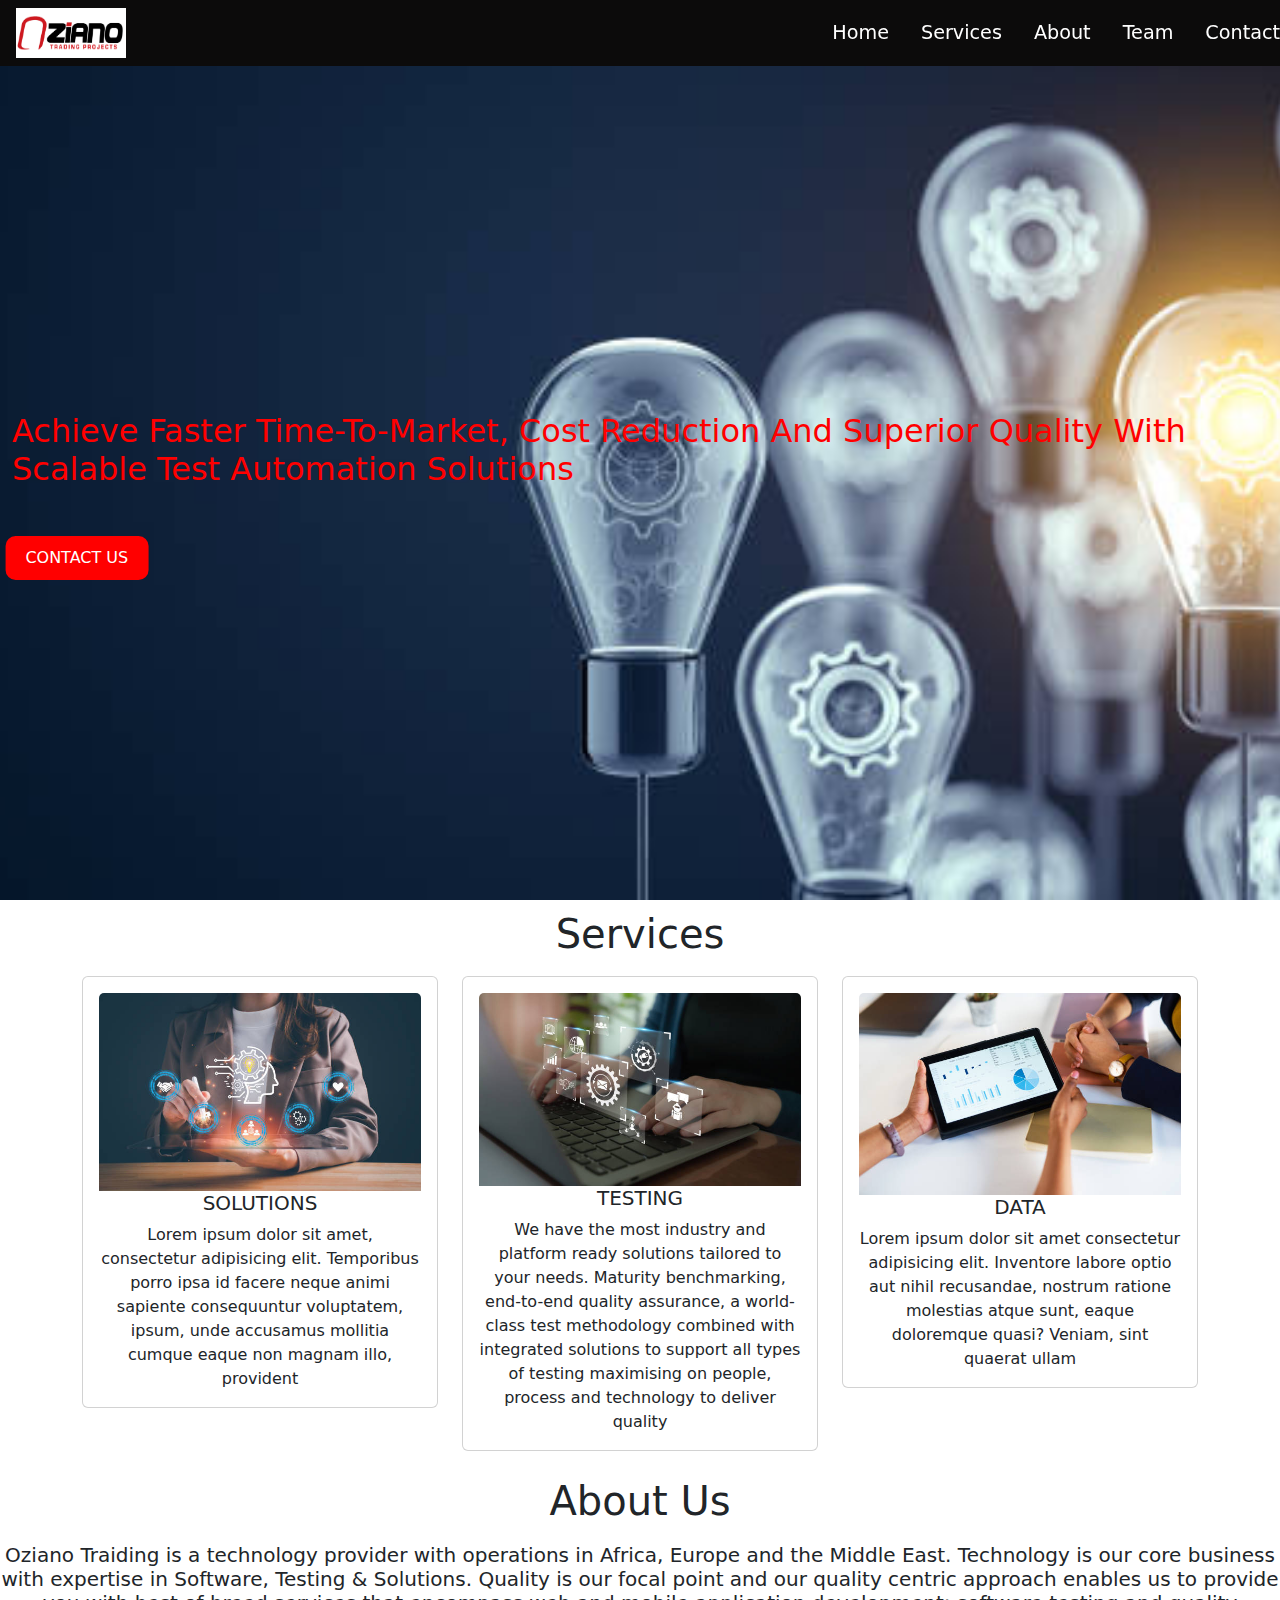
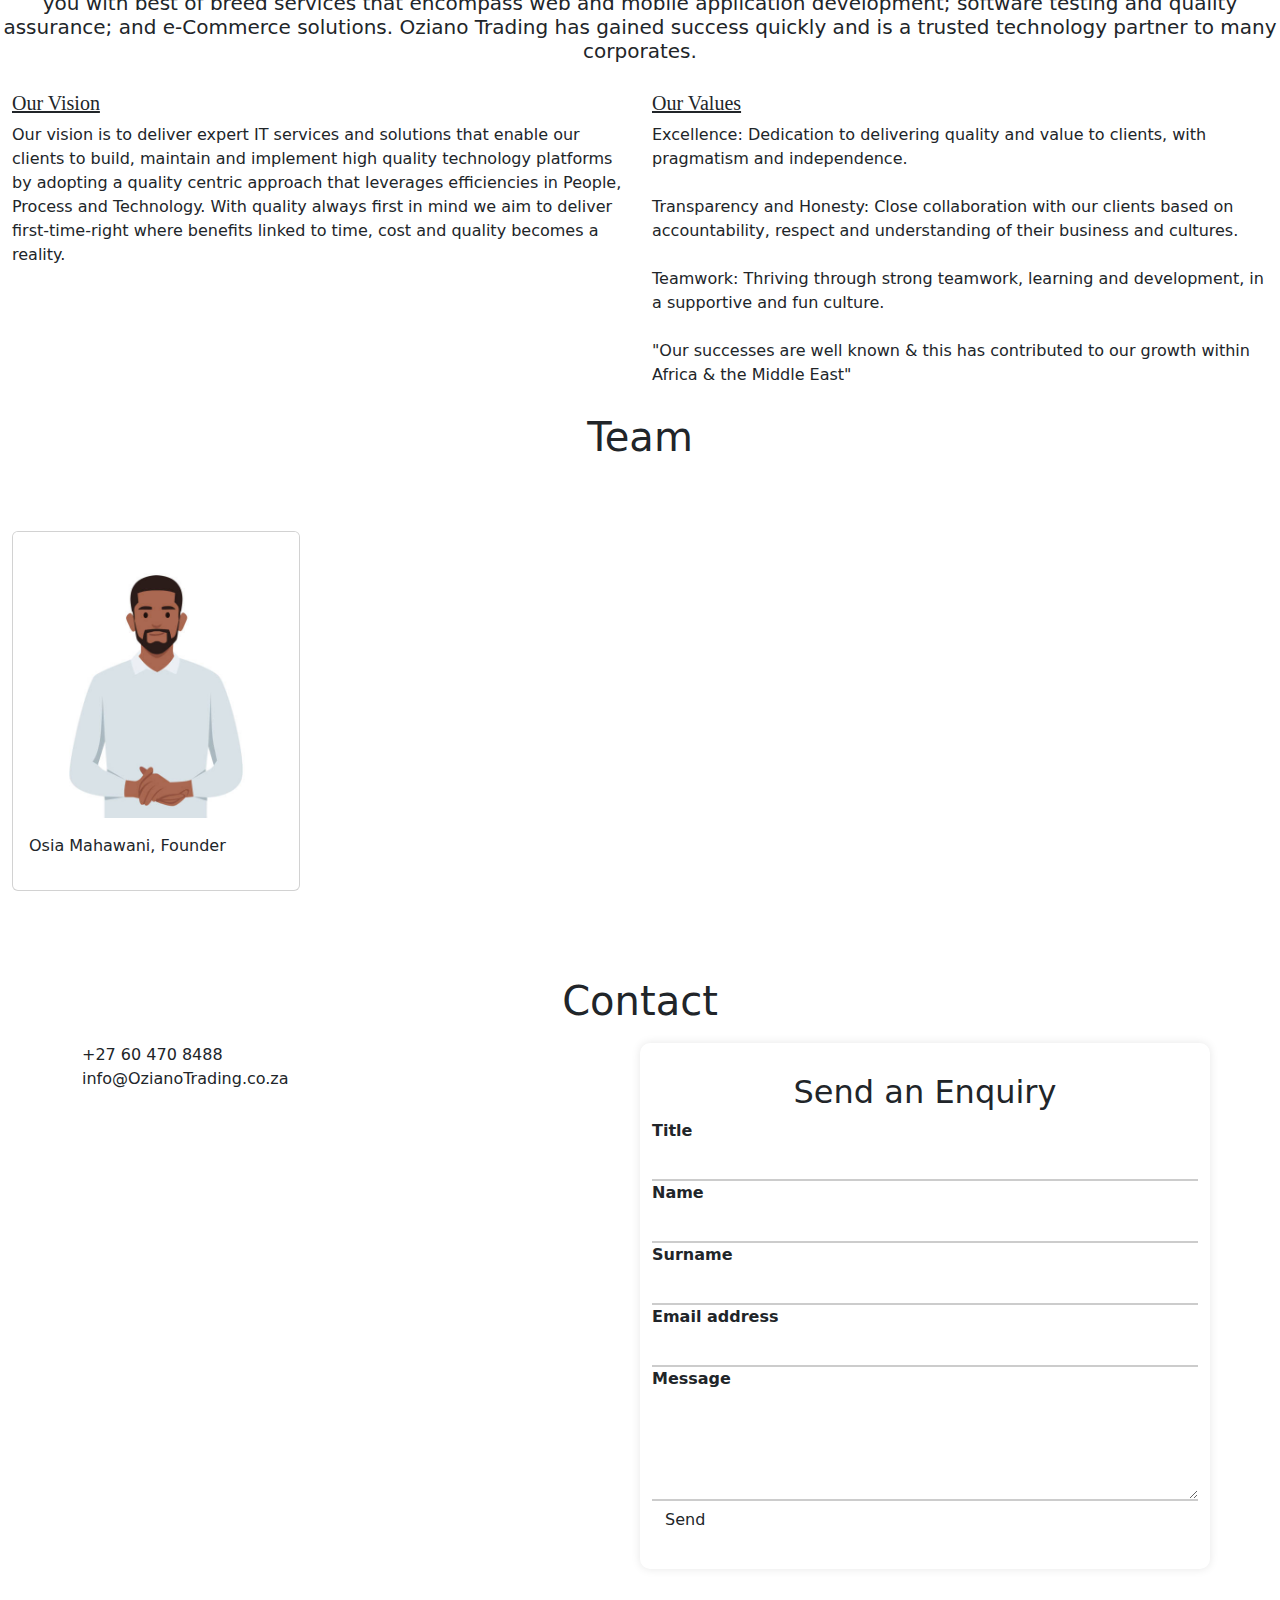
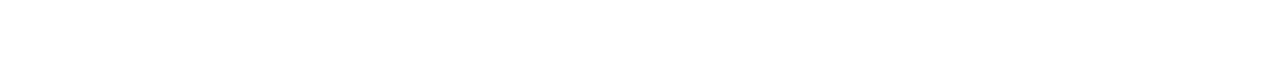
==== index.html @ 252bca03 "contact sectionn added" ====
<!DOCTYPE html>
<html lang="en">
<head>
    <meta charset="UTF-8">
    <meta name="viewport" content="width=device-width, initial-scale=1.0">
    <link rel="stylesheet" href="styles.css">
    <link rel="stylesheet" href="https://cdnjs.cloudflare.com/ajax/libs/font-awesome/6.5.2/css/all.min.css" integrity="sha512-SnH5WK+bZxgPHs44uWIX+LLJAJ9/2PkPKZ5QiAj6Ta86w+fsb2TkcmfRyVX3pBnMFcV7oQPJkl9QevSCWr3W6A==" crossorigin="anonymous" referrerpolicy="no-referrer" />
    <link href="https://cdn.jsdelivr.net/npm/bootstrap@5.3.3/dist/css/bootstrap.min.css" rel="stylesheet" integrity="sha384-QWTKZyjpPEjISv5WaRU9OFeRpok6YctnYmDr5pNlyT2bRjXh0JMhjY6hW+ALEwIH" crossorigin="anonymous">
    <link rel="shortcut icon" href="assets/Oziano Logo.jpg" type="image/x-icon">
    <title>Oziano</title>
</head>
<body>
    <header>
        <nav class="navbar">
            <div class="logo">
                <a href="#">
                    <img class="logo" src="assets/Oziano Logo.jpg" alt="">

                </a>
            </div>
            <ul class="nav-links">
                <li><a href="#home">
                    <i class="fa-solid fa-house nav-icons"></i>
                    Home</a></li>   
                <li><a href="#services">
                    <i class="fa-solid fa-gears nav-icons"></i>
                    Services</a></li>
                <li><a href="#about">
                    <i class="fa-solid fa-circle-info nav-icons"></i>
                    About</a></li>
                <li><a href="#team">
                    <i class="fa-solid fa-people-group nav-icons "></i>
                    Team</a></li>
                    <li><a href="#contact">
                        <i class="fa-solid fa-phone-flip nav-icons"></i>
                        Contact</a></li>
                           
            </ul>
            <div class="burger">
                <div class="line1"></div>
                <div class="line2"></div>
                <div class="line3"></div>
            </div>
        </nav>
    </header>
    
    <main>
        <section class="home" id="home">
            <div class="home-pic">
                <img src="assets/main-pic2.jpg" alt="">   
                <h2>Achieve Faster Time-To-Market, Cost Reduction And Superior Quality With Scalable Test Automation Solutions</h2>  
                <button> <a href="#contact">CONTACT US</a> </button>       
            </div>
        </section>
        <section id="services" class="options">
            <h1>Services</h1>
            <div class="container text-center">
              <div class="row">
                <div class="col-lg-4 col-md-6 col-sm-12 ">
                  <div class="card " style="width: 100%;">
                      <div class="card-body">
                        <img src="assets/solutions.jpg "  class="card-img-top" >
                        <div class="country-details">
                          <h3>-End-to-end Solutions</h3><h3>-Quality Engineering </h3>
                          <h3>-Team Augumentation</h3>
                        </div>
                        <h5 class="card-title">SOLUTIONS</h5>
                        <p class="card-text">Lorem ipsum dolor sit amet, consectetur adipisicing elit. Temporibus porro ipsa id facere neque animi sapiente consequuntur voluptatem, ipsum, unde accusamus mollitia cumque eaque non magnam illo, provident </p>
                  
                      </div>
                    </div>
                </div>
                <div class="col-lg-4 col-md-6 col-sm-12">
                  <div class="card" style="width: 100%;">
                      <div class="card-body">
                        <img src="assets/testing.jpg" class="card-img-top" alt="...">
                        <div class="country-details">
                          <h3>-Perfomance Testing</h3>
                          <h3>-Infrustructure Testing</h3>
                          <h3>-Failover Testing</h3>
                          <h3>-High Availability Testing</h3>
                        </div>
                        <h5 class="card-title">TESTING</h5>
                        <p class="card-text">We have the most industry and platform ready solutions tailored to your needs. Maturity benchmarking, end-to-end quality assurance, a world-class test methodology combined with integrated solutions to support all types of testing maximising on people, process and technology to deliver quality</p>
                        
                      </div>
                    </div>
                </div>
                <div class="col-lg-4 col-md-6 col-sm-12">
                  <div class="card" style="width: 100%;">
                       <div class="card-body">
                        <img src="assets/data.jpg" class="card-img-top" alt="...">
                        <div class="country-details">
                          <h3>-Data-as-a-Service(DaaS)</h3>
                          <h3>-Test Data Management</h3>
                          <h3>-Creation of Test Data</h3>
                        </div>
                        <h5 class="card-title">DATA</h5>
                        <p class="card-text">Lorem ipsum dolor sit amet consectetur adipisicing elit. Inventore labore optio aut nihil recusandae, nostrum ratione molestias atque sunt, eaque doloremque quasi? Veniam, sint quaerat ullam </p>
                      </div>
                    </div>
                </div>
              </div>
            </div>
        </section>
        <section id="about" class="options">
            <h1>About Us</h1>
          <h5 class="aboutUs">Oziano Traiding is a technology provider with operations in Africa, Europe and the Middle East. Technology is our core business with expertise in Software, Testing & Solutions. Quality is our focal point and our quality centric approach enables us to provide you with best of breed services that encompass web and mobile application development; software testing and quality assurance; and e-Commerce solutions. Oziano Trading has gained success quickly and is a trusted technology partner to many corporates.</h5>
          <div class="container-fluid">
            <div class="row">
              <div class="col">
                <h5 class="vals">Our Vision</h5>
                <p>Our vision is to deliver expert IT services and solutions that enable our clients to build, maintain and implement high quality technology platforms by adopting a quality centric approach that leverages efficiencies in People, Process and Technology.

                  With quality always first in mind we aim to deliver first-time-right where benefits linked to time, cost and quality becomes a reality.</p>
              </div>
              <div class="col">
                <h5 class="vals">Our Values</h5>
                <p>Excellence: Dedication to delivering quality and value to clients, with pragmatism and independence. <br>
                  <br>
                  Transparency and Honesty: Close collaboration with our clients based on accountability, respect and understanding of their business and cultures. <br>
                  <br>
                  Teamwork: Thriving through strong teamwork, learning and development, in a supportive and fun culture. <br>
                  <br>
                  "Our successes are well known & this has contributed to our growth within Africa &
                  the Middle East"</p>
              </div>
            </div>
          </div>
        </section>
        <section id="team" class="options">
            <h1>Team</h1>
            <div class="container-fluid team-stuff">
              <div class="row">
                <div class="col">
                  <div class="card" style="width: 18rem;">
                    <img src="assets/osia.jpg" class="card-img-top" alt="...">
                    <div class="card-body">
                      <p class="card-text">Osia Mahawani, Founder</p>
                      <i class="fa-brands fa-linkedin-in"></i>

                    </div>
                  </div>
                </div>
             
              </div>
            </div>
        </section>
        <section id="contact" class="options">
            <h1>Contact</h1>
            <div class="container">
              <div class="row">
                  <div class="col-md-6 col-sm-12">
    
                      <i class="fa-solid fa-square-phone"></i> +27 60 470 8488 <br>
                      <i class="fa-solid fa-envelope"></i> info@OzianoTrading.co.za <br>
                      <i class="fa-brands fa-linkedin-in"></i>
                      <i class="fa-brands fa-facebook"></i>
                      <i class="fa-brands fa-x-twitter"></i>
                  </div>
                  <div class="col-md-6 col-sm-12 container form-container">
                      
                        <h2 class="text-center">Send an Enquiry</h2>
                        <form>
                            <div class="form-group">
                                <label for="title">Title</label>
                                <input type="text" class="form-control" id="title" >
                            </div>
                            <div class="form-group">
                                <label for="name">Name</label>
                                <input type="text" class="form-control" id="name" >
                            </div>
                            <div class="form-group">
                                <label for="surname">Surname</label>
                                <input type="text" class="form-control" id="surname" >
                            </div>
                            <div class="form-group">
                                <label for="email">Email address</label>
                                <input type="email" class="form-control" id="email" >
                            </div>
                            <div class="form-group">
                                <label for="message">Message</label>
                                <textarea class="form-control" id="message" rows="4" ></textarea>
                            </div>
                            <button type="submit" class="btn btn-send btn-block">Send</button>
                        </form>
                    </div>
                      
                  
              </div>
        </section>
        
    </main>

    <script src="scripts.js"></script>
    <script src="https://code.jquery.com/jquery-3.5.1.slim.min.js"></script>
    <script src="https://cdn.jsdelivr.net/npm/@popperjs/core@2.9.2/dist/umd/popper.min.js"></script>
    <script src="https://stackpath.bootstrapcdn.com/bootstrap/4.5.2/js/bootstrap.min.js"></script>
</body>
</html>
---- styles.css ----
body {
    margin: 0;
    font-family: Arial, Helvetica, sans-serif;
    padding: 0;
    width: 100%;
    height: 100%;
    background:#ff0000;
    overflow-x: hidden;
}

header {
    width: 100%;
    background: #0c0b0b;
    position: fixed;
    top: 0;
    left: 0;
    z-index: 1000;
}

.navbar {
    display: flex;
    justify-content: space-between;
    align-items: center;
    padding: 20px;
    color: white;
    position: sticky;
}

.logo a {
    color: white;
    text-decoration: none;
    font-size: 1.5rem;
}

.nav-links {
    list-style: none;
    display: flex;
    margin: 0;
}
.logo{
    height: 50px;
    width: 110px;
    margin-left:8px;
}
.nav-links li {
    margin-left: 2rem;
}

.nav-links a {
    color: white;
    text-decoration: none;
    font-size: 1.2rem;
}

.burger {
    display: none;
    cursor: pointer;
}

.burger div {
    width: 25px;
    height: 3px;
    background-color: white;
    margin: 5px;
    transition: all 0.3s ease;
}


.home {
    position: relative;
    width: 100%;
    height: 100vh; 
    overflow: hidden;
}
.home-pic {
    position: relative;
    text-align: left;
    height: 100%;
    width: 100%;
    color:#ff0000;
}

.home-pic img {
    width: 100%;
    height: 100%;
    object-fit: cover; 
    object-position: center; 
}

.home-pic h2 {
    position: absolute;
    top: 50%;
    left: 10px;
    transform: translateY(-50%);
    padding: 2px;
    border-radius: 5px;
}
.home-pic button {
    position: absolute;
    top: 62%;
    left: 6%;
    transform: translate(-50%, -50%);
    background-color: #ff0000;
    color: white;
    border: none;
    padding: 10px 20px;
    border-radius: 10px;
    cursor: pointer;
}

button a{
    text-decoration: none;
    color:#fff;
}
.home-pic button:hover {
    background-color: #be3e3e;
}


.headers {
    position: absolute;
    top: 50%;
    left: 50%;
    transform: translate(-50%, -50%);
    
    color: rgb(151, 7, 7);
    font-size: 50px;
}

.header {
    margin-left: 10px;
    text-align:start;
    opacity: 0;
    position:absolute;
    animation: fadeMoveUp 9s infinite;
    width: 100%;
    font-size: 3vw;
}

h1{
    text-align: center;
    padding: 10px;
}


.card {
    margin-bottom: 1rem; /* Space after each card on smaller screens */
    
}

/* overlay stuff*/

.country-details{
    width: 100%;
    height:100%;
    top:0;
    left:0;
    position: absolute;
    background: rgba(0,0,0, 0.6);
    display: flex;
    justify-content: center;
    align-items:flex-start;
    flex-direction: column;
    opacity: 0;
    transition: 0.6s;
    color:#fff;
  }
  .country-details:hover{
    opacity:1;
  }
  .country-details > *{
    transform:translateY(25px);
    transition: transform 0.6s;
  }
  .country-details:hover > *{
    transform: translateY(0.9px);
  }

  .aboutUs{
    text-align: center;
  }
  .vals{
    font-family: cursive;
    margin-top: 20px;
    text-decoration:underline;
  }

  .form-container {
    background: #fff;
    padding: 30px;
    border-radius: 10px;
    box-shadow: 0 0 10px rgba(0, 0, 0, 0.1);
    max-width: 400px;
    margin: 90px auto;
}
.form-group input,
.form-group textarea {
    border: none;
    border-bottom: 2px solid #ccc;
    border-radius: 0;
    outline: none;
    box-shadow: none;
}
.form-group input:focus,
.form-group textarea:focus {
    border-bottom-color: #ff0000;
}
.form-group label {
    font-weight: bold;
}
.btn-send {
    background-color: #ff0000;
    border: none;
    border-radius: 5px;
    padding: 10px 20px;
    color: #fff;
    font-weight: bold;
}
.btn-send:hover {
    background-color: #0056b3;
}

.team-stuff{
    margin: 30px;
    padding: 30px;
}

@media screen and (max-width: 768px) {
 

    .nav-links {
        position: absolute;
        right: 0;
        height: 100vh;
        top: 0;
        background-color: #0c0b0b;
        display: flex;
        flex-direction: column;
        align-items: center;
        width: 50%;
        transform: translateX(100%);
        transition: transform 0.5s ease-in;
    }
   
    .nav-links li {
        margin: 1rem 0;
    }

    .burger {
        display: block;
    }

    .nav-active {
        transform: translateX(0);
    }

    .toggle .line1 {
        transform: rotate(-45deg) translate(-5px, 6px);
    }

    .toggle .line2 {
        opacity: 0;
    }

    .toggle .line3 {
        transform: rotate(45deg) translate(-5px, -6px)
    }
 
    .header {
        font-size: 6vw; 
    }

    .home{
        height: 100%;
        
    }

    .home-pic img {
        width: 100%;
        height: auto; 
    }

    .home-pic {
        display: flex;
        margin: 0;
        justify-content: center;  
        align-items: center;      
        height: 100vh;            
        position: relative;
        text-align: center;    
          
    }
    .home-pic h2 {
        font-size: 20px;
        text-align:start;
        padding: 8px;
        max-width: 250px;
        color:#fff;
    }
    
    .home-pic button {
        left:75px;
        top: 65%;
        padding: 8px 16px;
        font-size: 14px;
        background-color: #ff0000;
    }

    .form-container {

        padding: 20px;
        margin:20px auto;
        margin-top: 30px;
    }

}
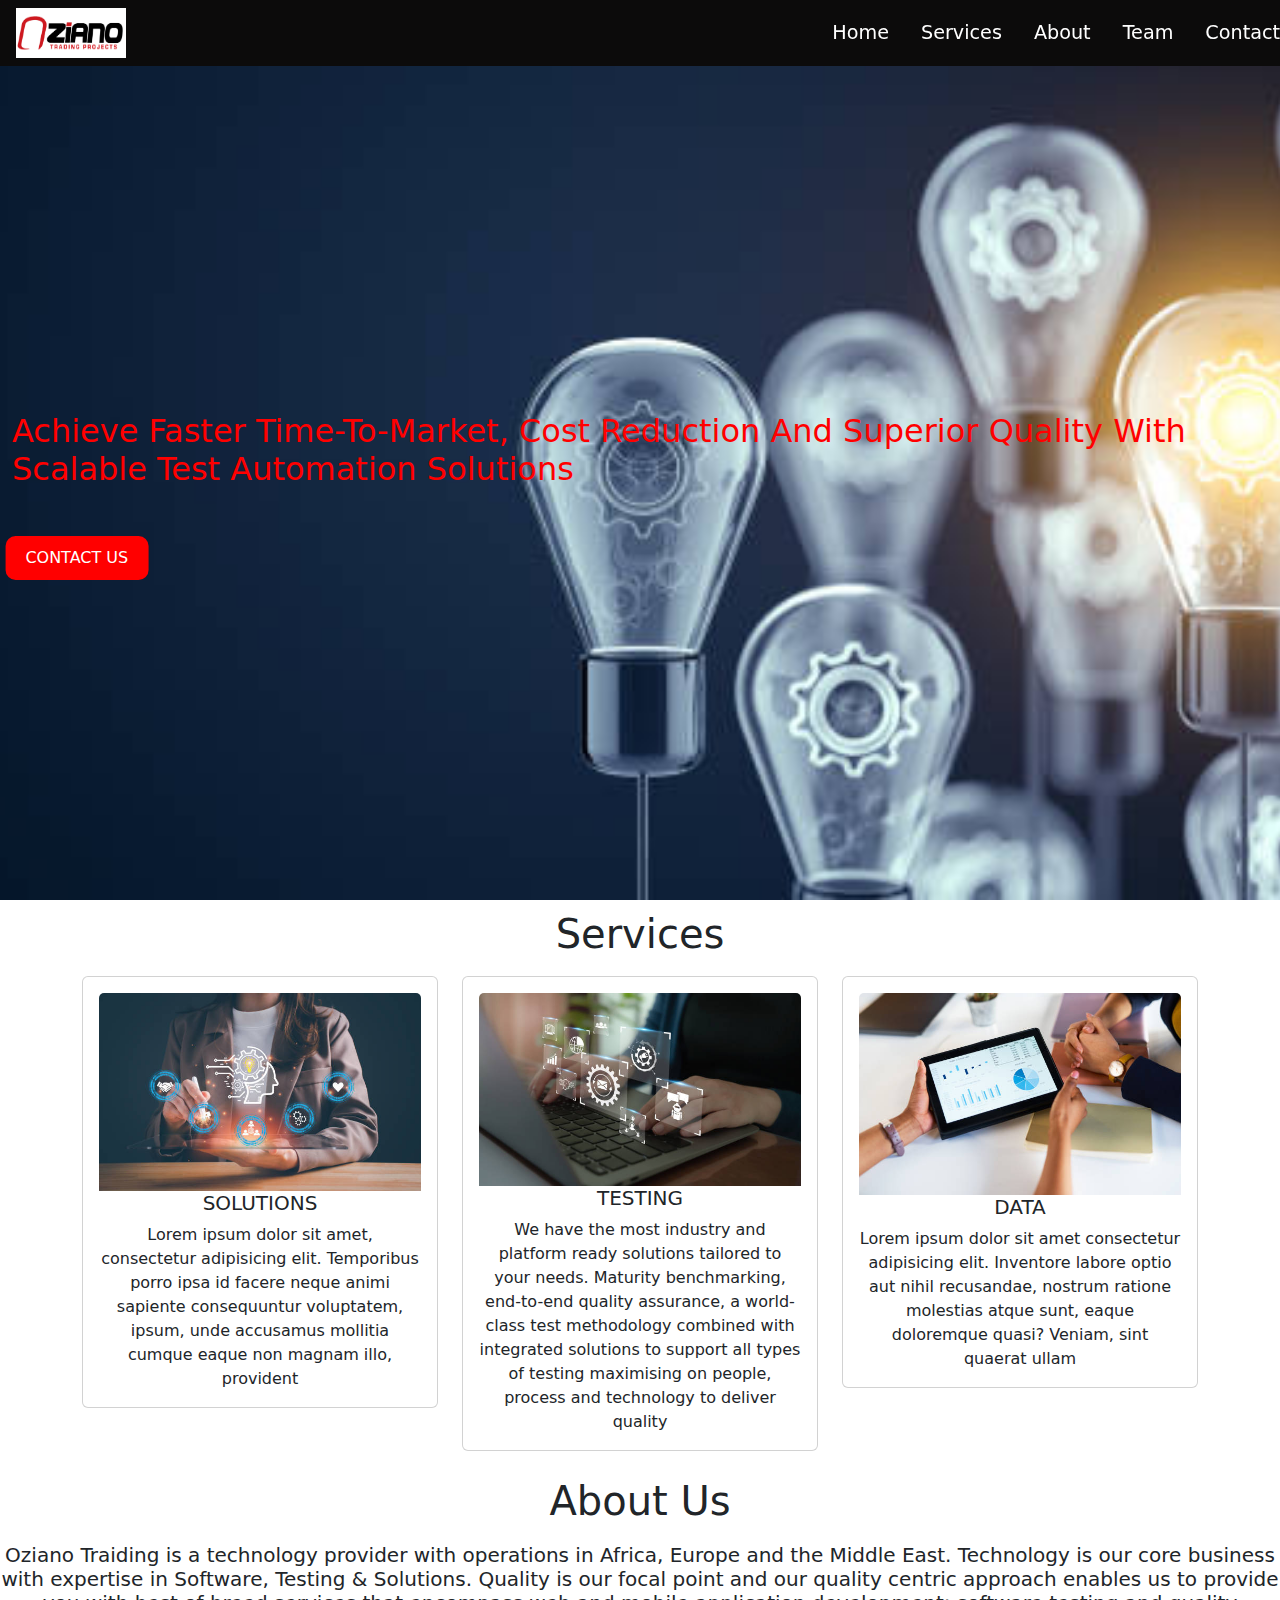
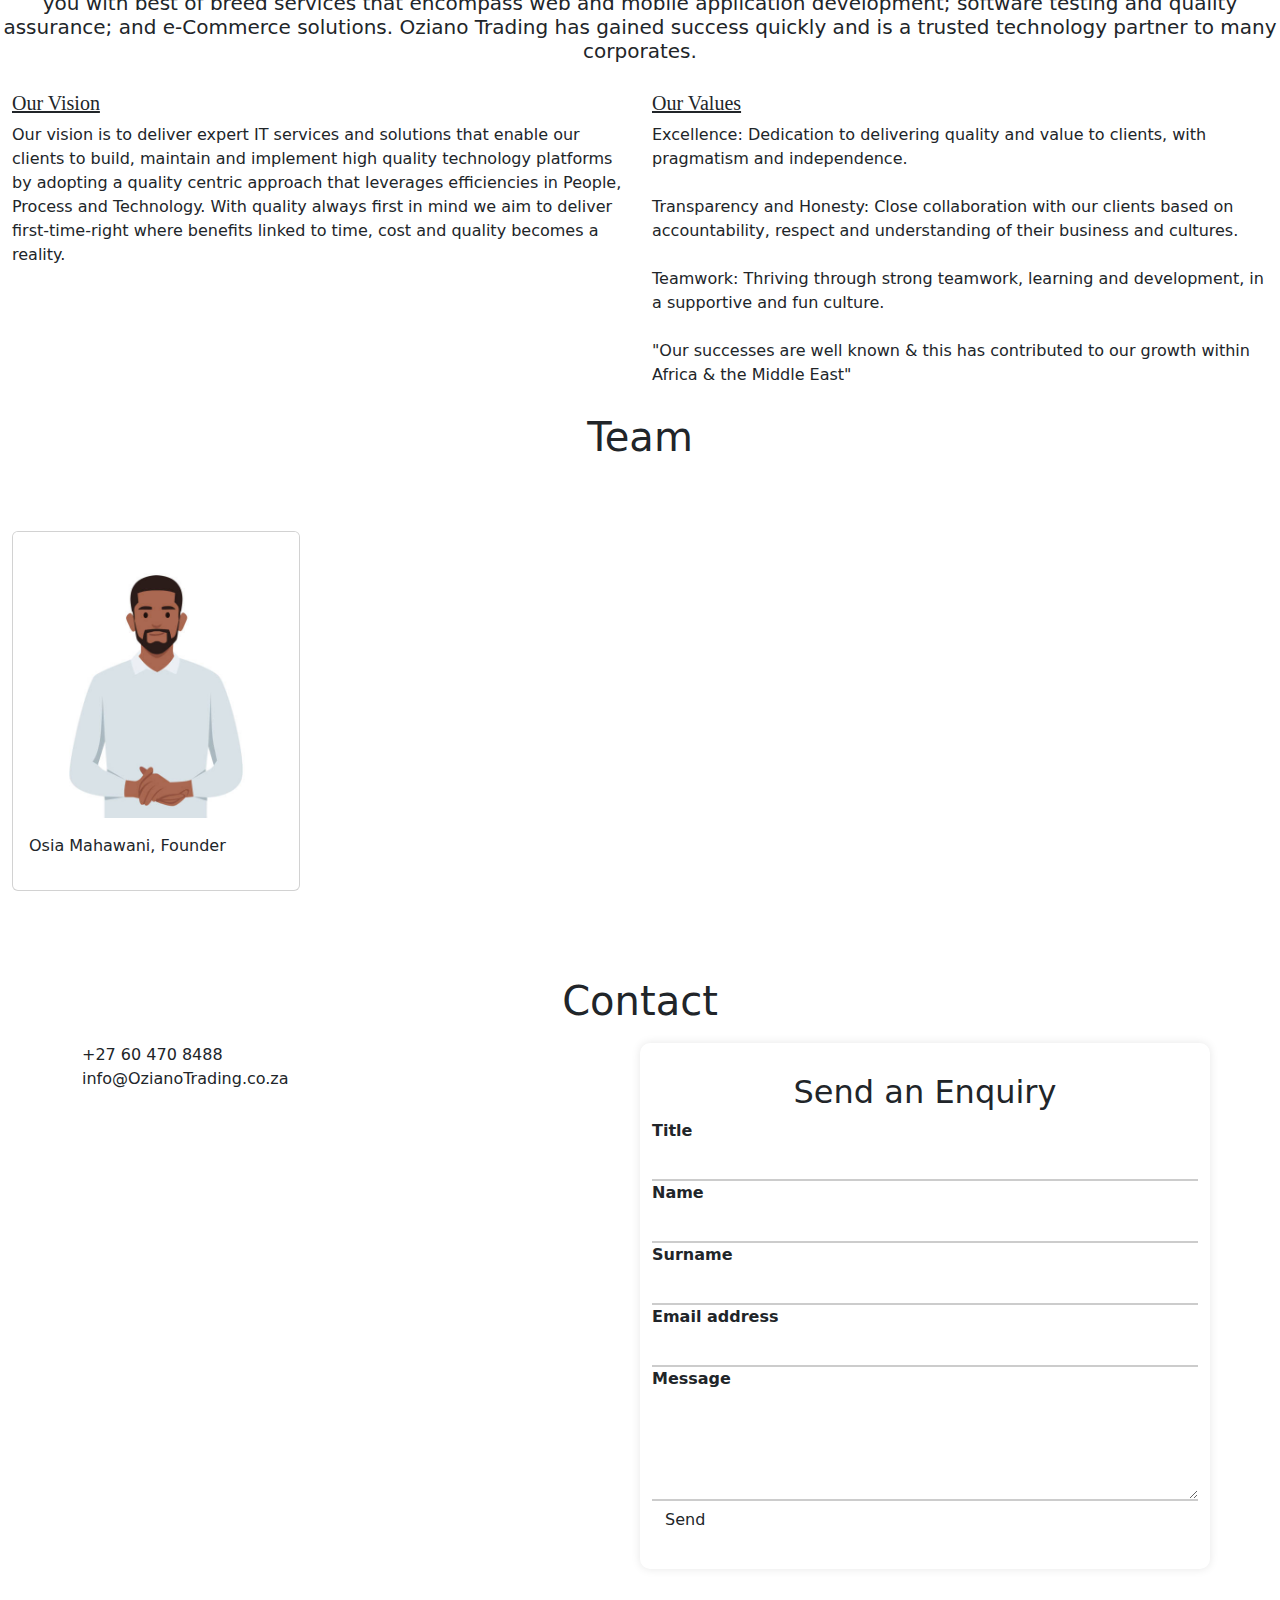
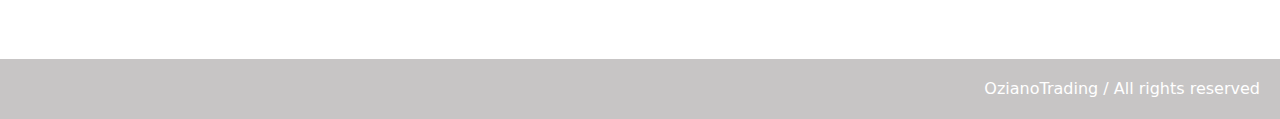
==== commit ebbf0e67: "whatsapp added" ====
--- a/index.html
+++ b/index.html
@@ -7,6 +7,8 @@
     <link rel="stylesheet" href="https://cdnjs.cloudflare.com/ajax/libs/font-awesome/6.5.2/css/all.min.css" integrity="sha512-SnH5WK+bZxgPHs44uWIX+LLJAJ9/2PkPKZ5QiAj6Ta86w+fsb2TkcmfRyVX3pBnMFcV7oQPJkl9QevSCWr3W6A==" crossorigin="anonymous" referrerpolicy="no-referrer" />
     <link href="https://cdn.jsdelivr.net/npm/bootstrap@5.3.3/dist/css/bootstrap.min.css" rel="stylesheet" integrity="sha384-QWTKZyjpPEjISv5WaRU9OFeRpok6YctnYmDr5pNlyT2bRjXh0JMhjY6hW+ALEwIH" crossorigin="anonymous">
     <link rel="shortcut icon" href="assets/Oziano Logo.jpg" type="image/x-icon">
+    <script src="https://static.elfsight.com/platform/platform.js" data-use-service-core defer></script>
+    <div class="elfsight-app-7f01d68e-7635-40bc-990d-1597425960b8" data-elfsight-app-lazy></div>
     <title>Oziano</title>
 </head>
 <body>
@@ -191,6 +193,11 @@
         </section>
         
     </main>
+    <footer>
+      <div class="footer-content">
+        <h6>OzianoTrading / All rights reserved</h6>
+    </div>
+    </footer>
 
     <script src="scripts.js"></script>
     <script src="https://code.jquery.com/jquery-3.5.1.slim.min.js"></script>
--- a/styles.css
+++ b/styles.css
@@ -225,6 +225,21 @@
     padding: 30px;
 }
 
+footer {
+    background-color: rgb(199, 197, 197);
+    padding: 20px;
+    position: relative;
+}
+
+.footer-content {
+    display: flex;
+    justify-content: flex-end;
+}
+
+.footer-content h6 {
+    margin: 0;
+    color: white;
+}
 @media screen and (max-width: 768px) {
  
 
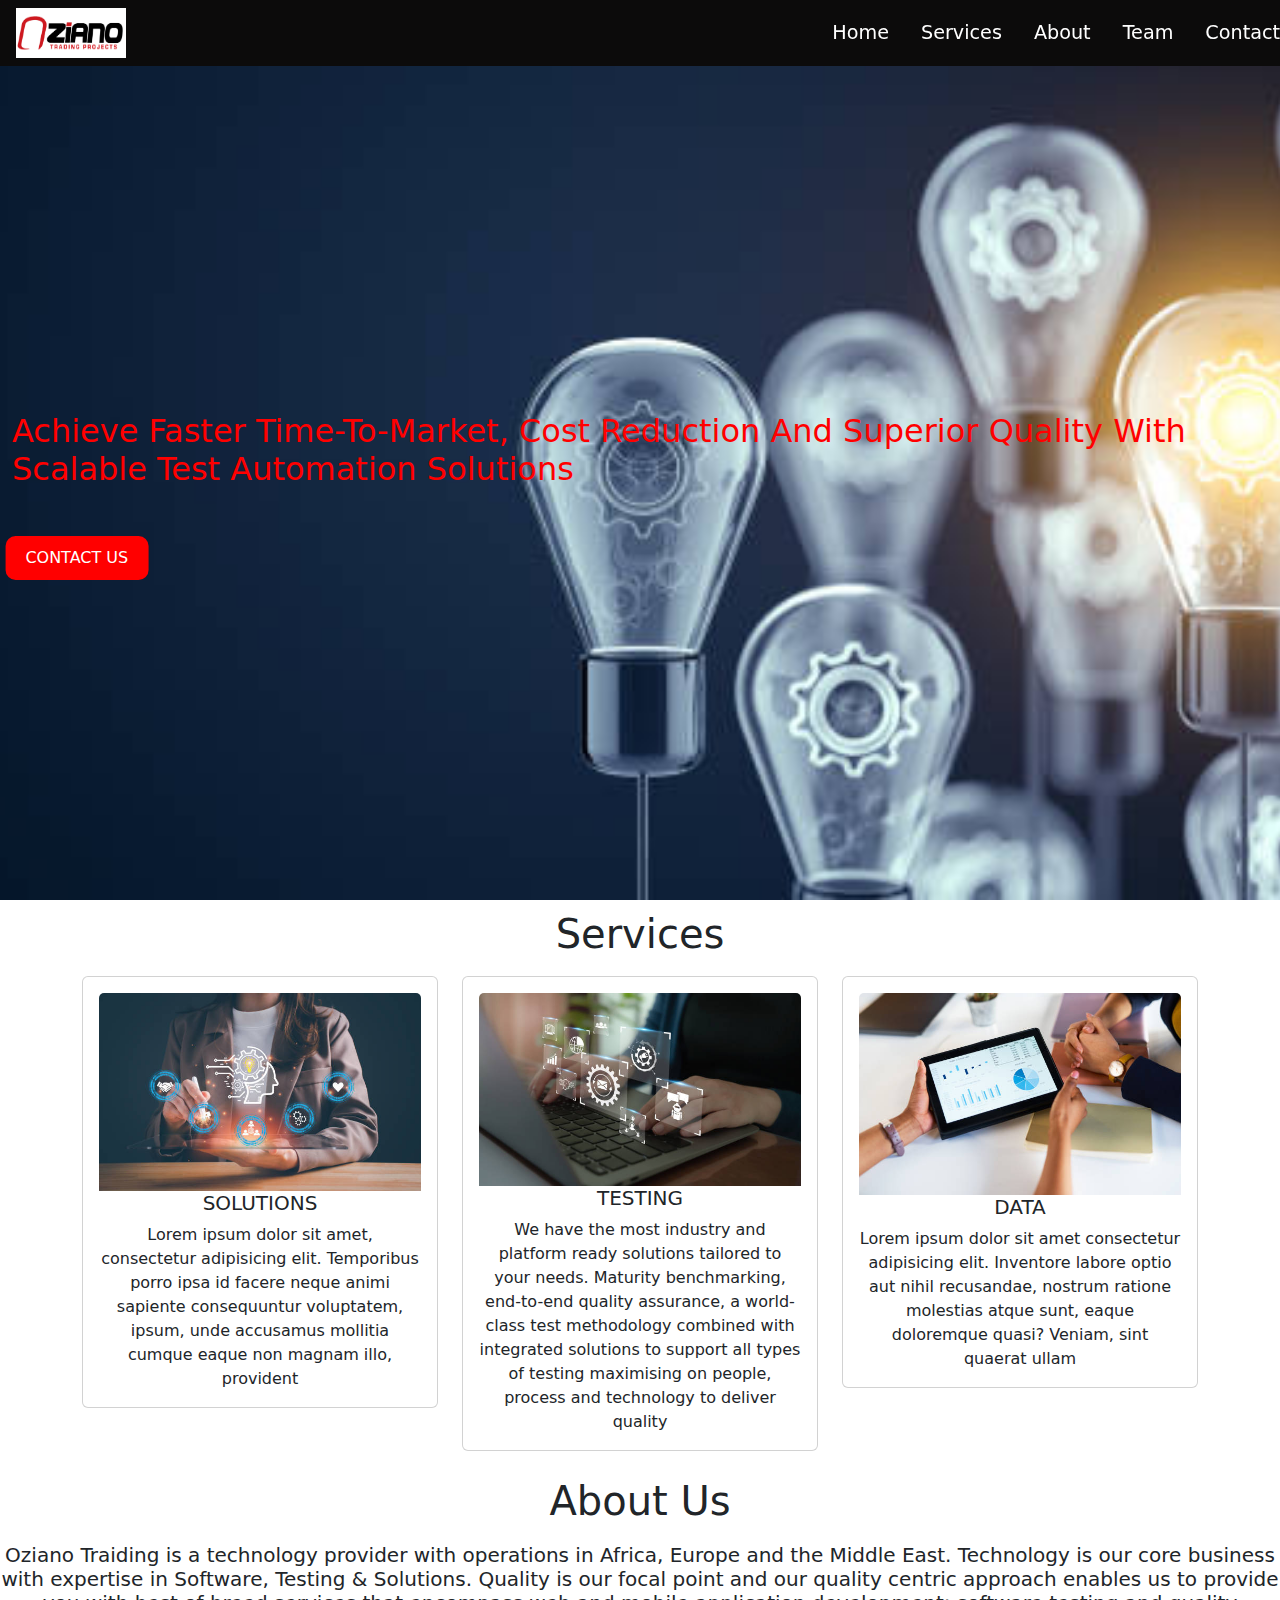
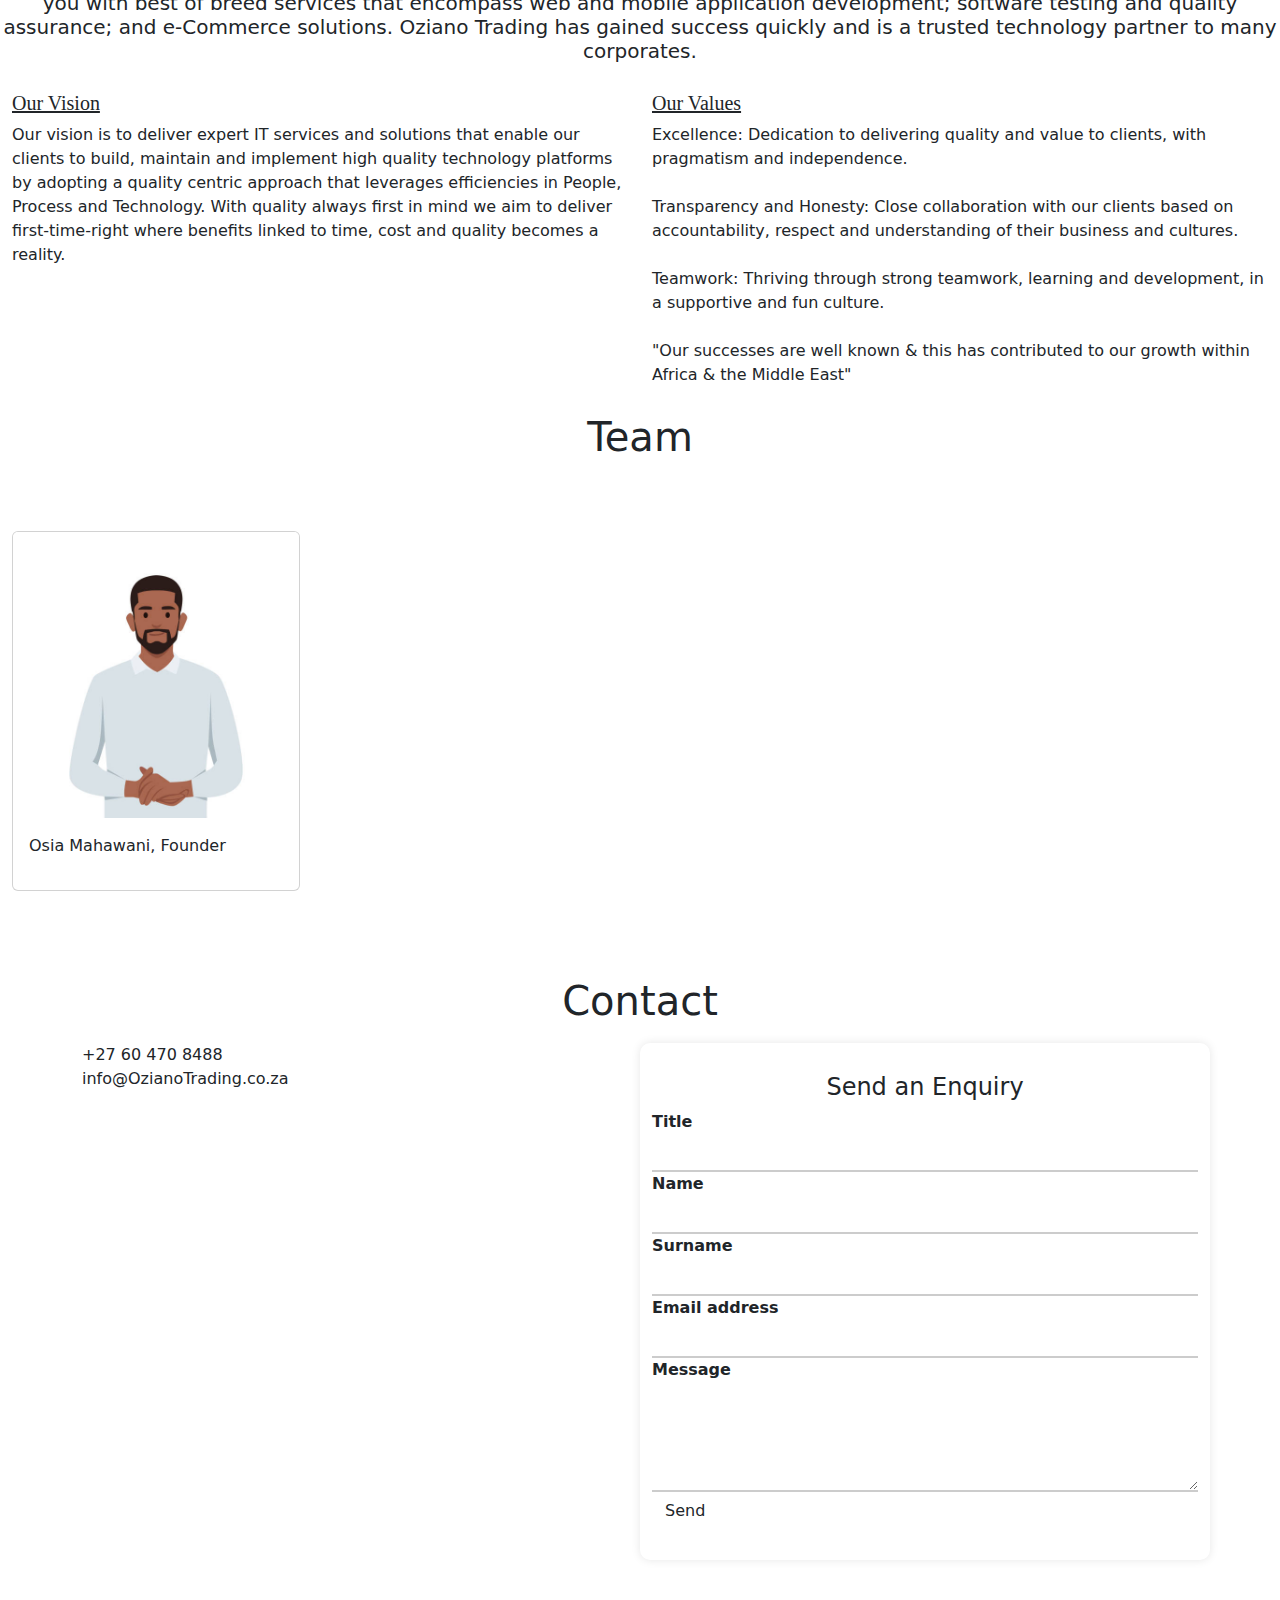
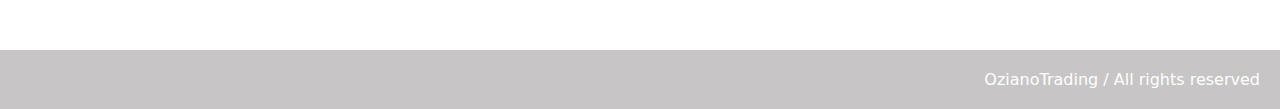
==== commit b2fb88f0: "." ====
--- a/index.html
+++ b/index.html
@@ -162,7 +162,7 @@
                   </div>
                   <div class="col-md-6 col-sm-12 container form-container">
                       
-                        <h2 class="text-center">Send an Enquiry</h2>
+                        <h4 class="text-center">Send an Enquiry</h4>
                         <form>
                             <div class="form-group">
                                 <label for="title">Title</label>
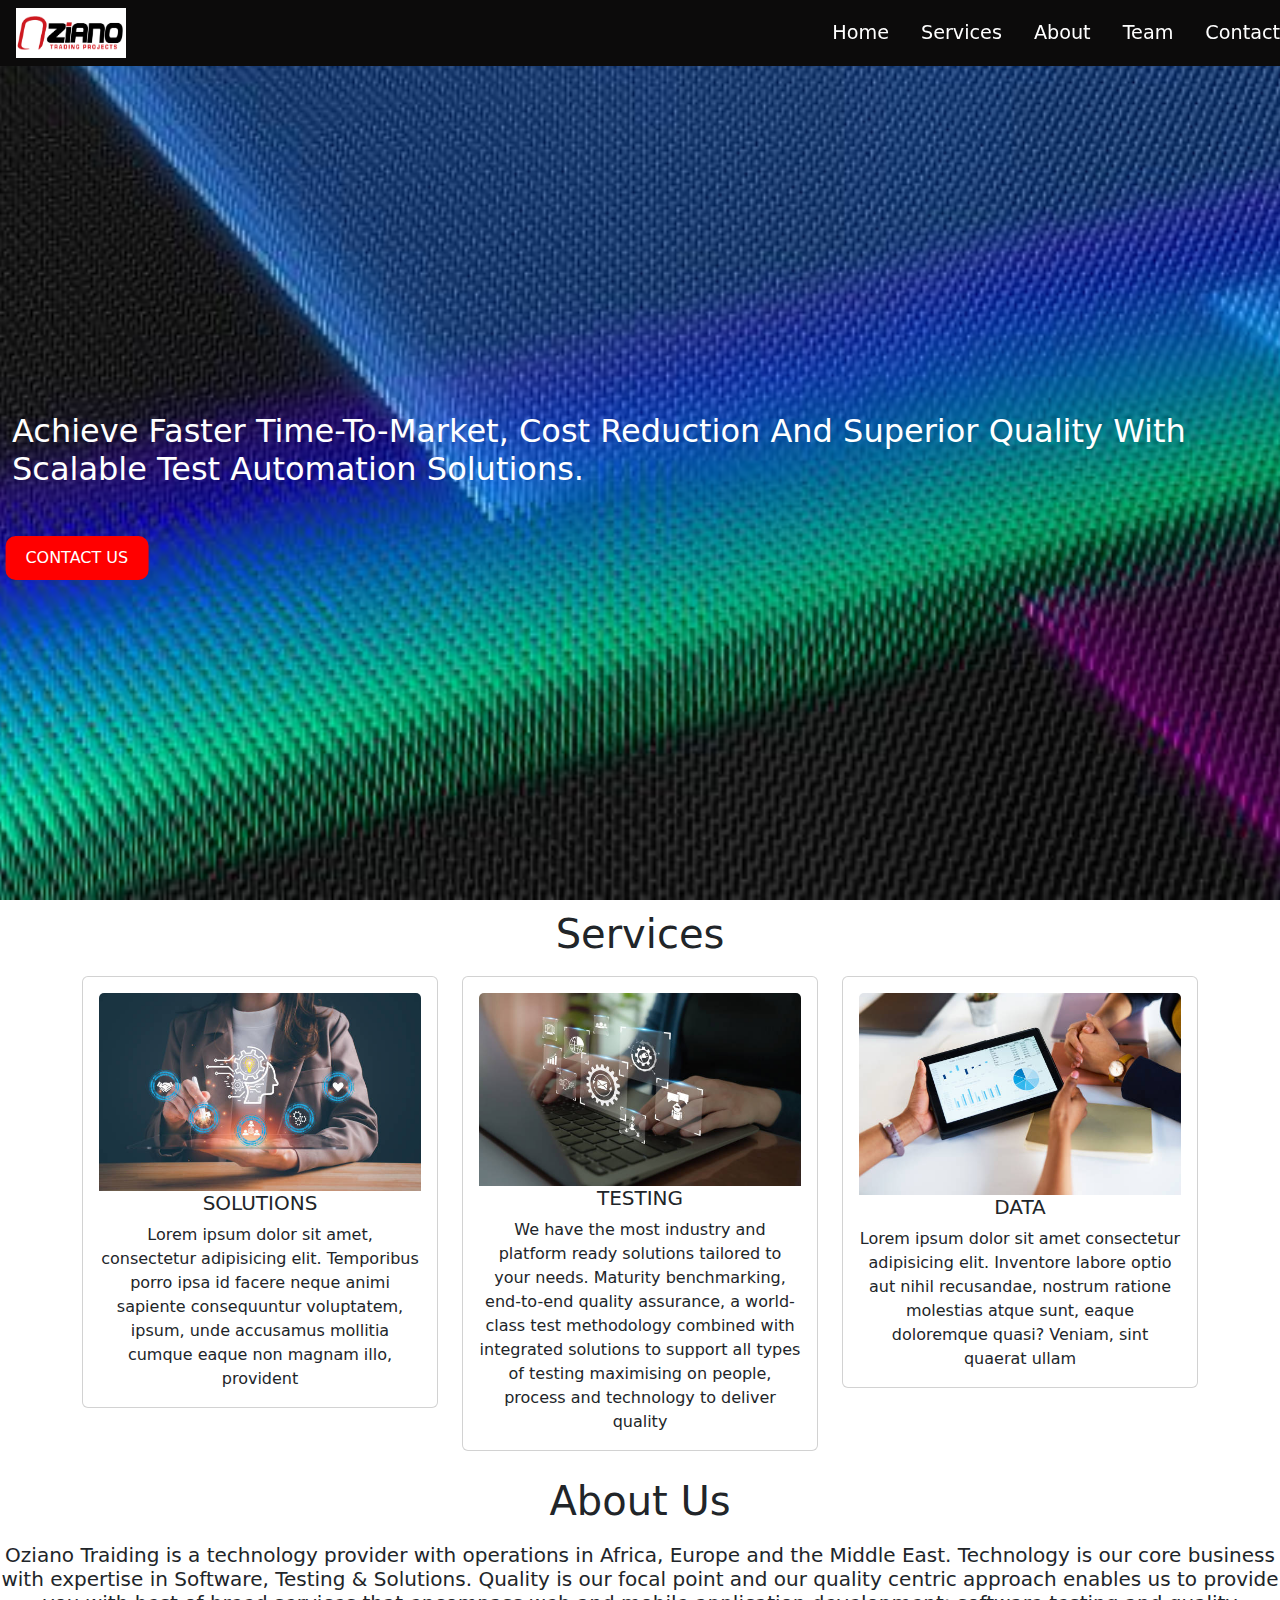
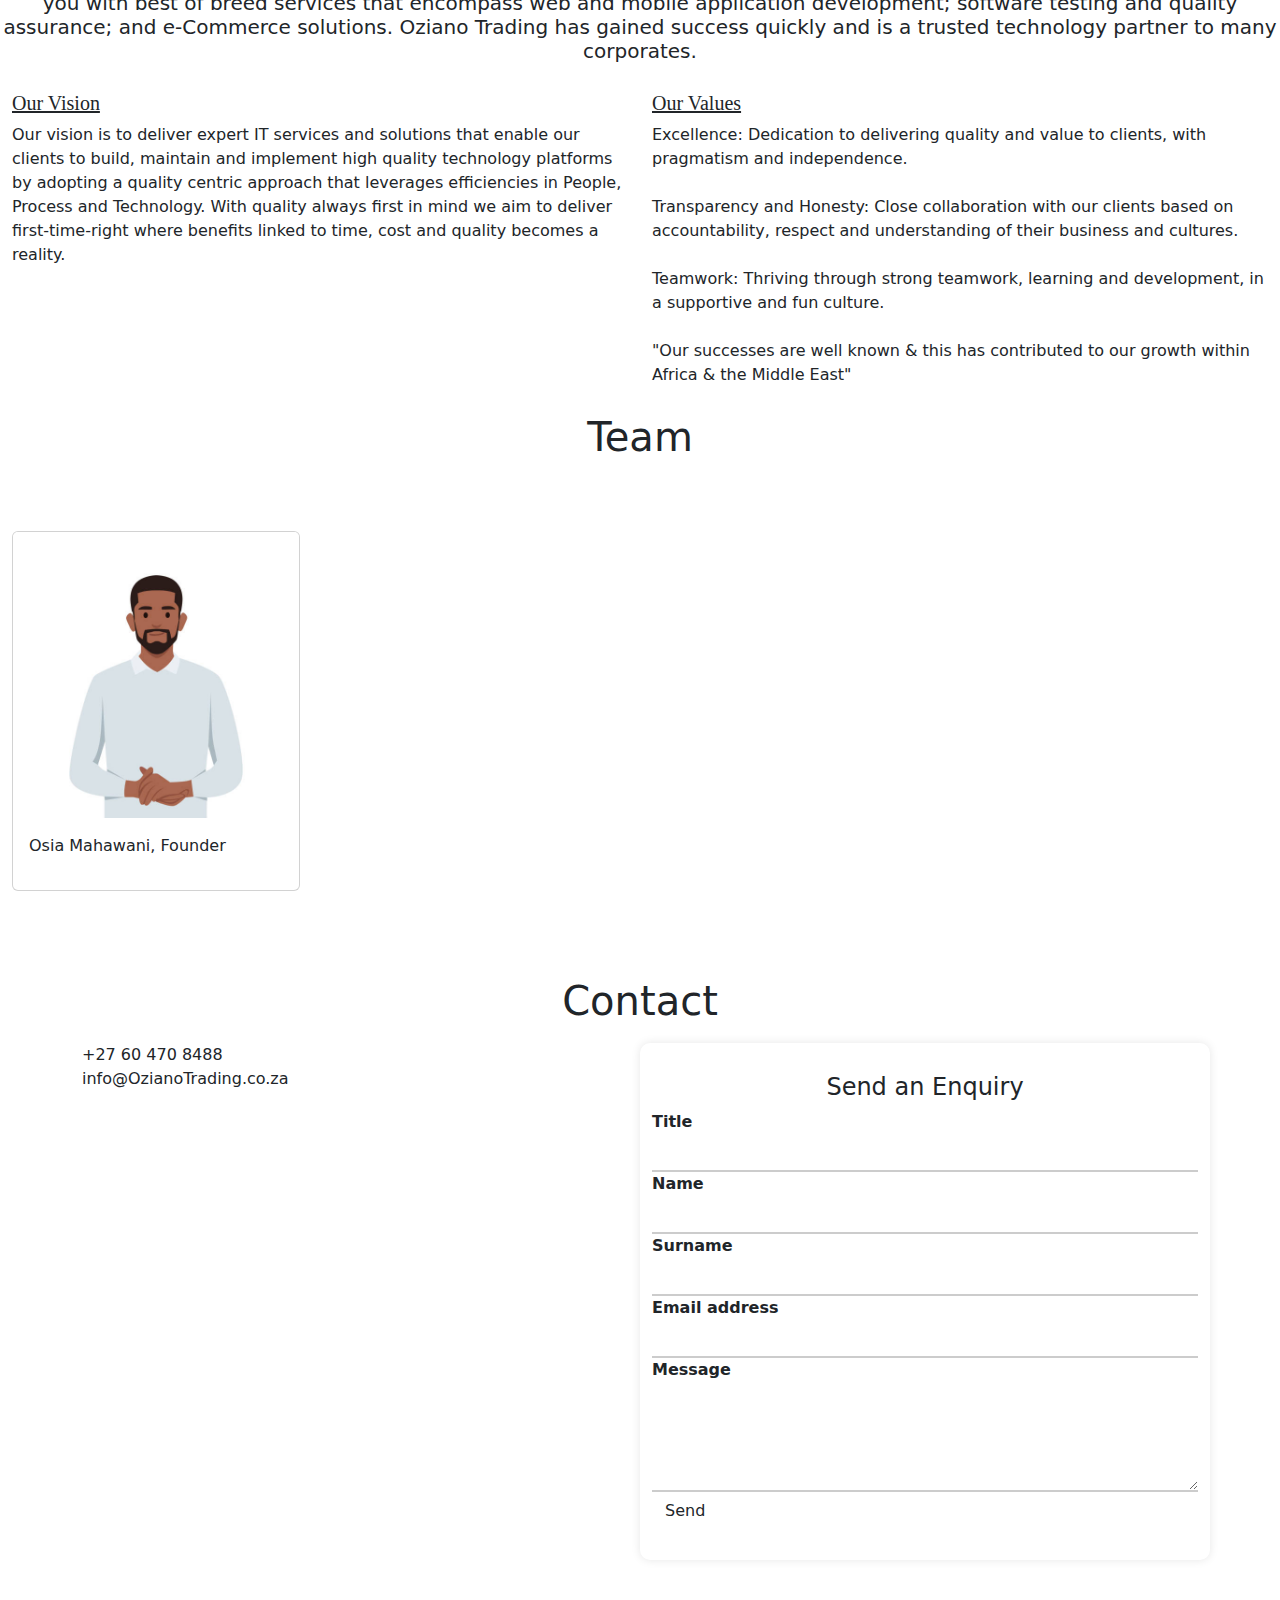
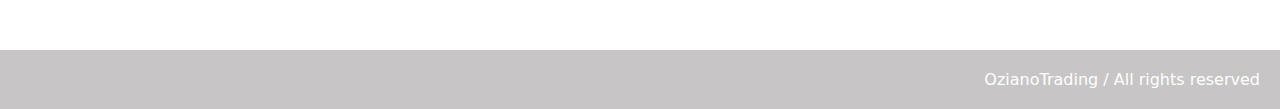
==== commit 3446647d: "." ====
--- a/index.html
+++ b/index.html
@@ -49,8 +49,8 @@
     <main>
         <section class="home" id="home">
             <div class="home-pic">
-                <img src="assets/main-pic2.jpg" alt="">   
-                <h2>Achieve Faster Time-To-Market, Cost Reduction And Superior Quality With Scalable Test Automation Solutions</h2>  
+                <img src="assets/newmain.jpg" alt="">   
+                <h2>Achieve Faster Time-To-Market, Cost Reduction And Superior Quality With Scalable Test Automation Solutions.</h2>  
                 <button> <a href="#contact">CONTACT US</a> </button>       
             </div>
         </section>
@@ -184,7 +184,7 @@
                                 <label for="message">Message</label>
                                 <textarea class="form-control" id="message" rows="4" ></textarea>
                             </div>
-                            <button type="submit" class="btn btn-send btn-block">Send</button>
+                            <button type="submit" class="btn btn-sends btn-block">Send</button>
                         </form>
                     </div>
                       
--- a/styles.css
+++ b/styles.css
@@ -77,7 +77,7 @@
     text-align: left;
     height: 100%;
     width: 100%;
-    color:#ff0000;
+    color:#fff;
 }
 
 .home-pic img {
@@ -203,20 +203,20 @@
 }
 .form-group input:focus,
 .form-group textarea:focus {
-    border-bottom-color: #ff0000;
+    border-bottom-color: #0056b3;
 }
 .form-group label {
     font-weight: bold;
 }
-.btn-send {
-    background-color: #ff0000;
+.btn-sends {
+    background-color: #0056b3;
     border: none;
     border-radius: 5px;
     padding: 10px 20px;
     color: #fff;
     font-weight: bold;
 }
-.btn-send:hover {
+.btn-sends:hover {
     background-color: #0056b3;
 }
 
@@ -286,13 +286,13 @@
     }
 
     .home{
-        height: 100%;
+        height: 70vh;
         
     }
 
     .home-pic img {
-        width: 100%;
-        height: auto; 
+        object-fit: cover;
+        object-position: center;
     }
 
     .home-pic {
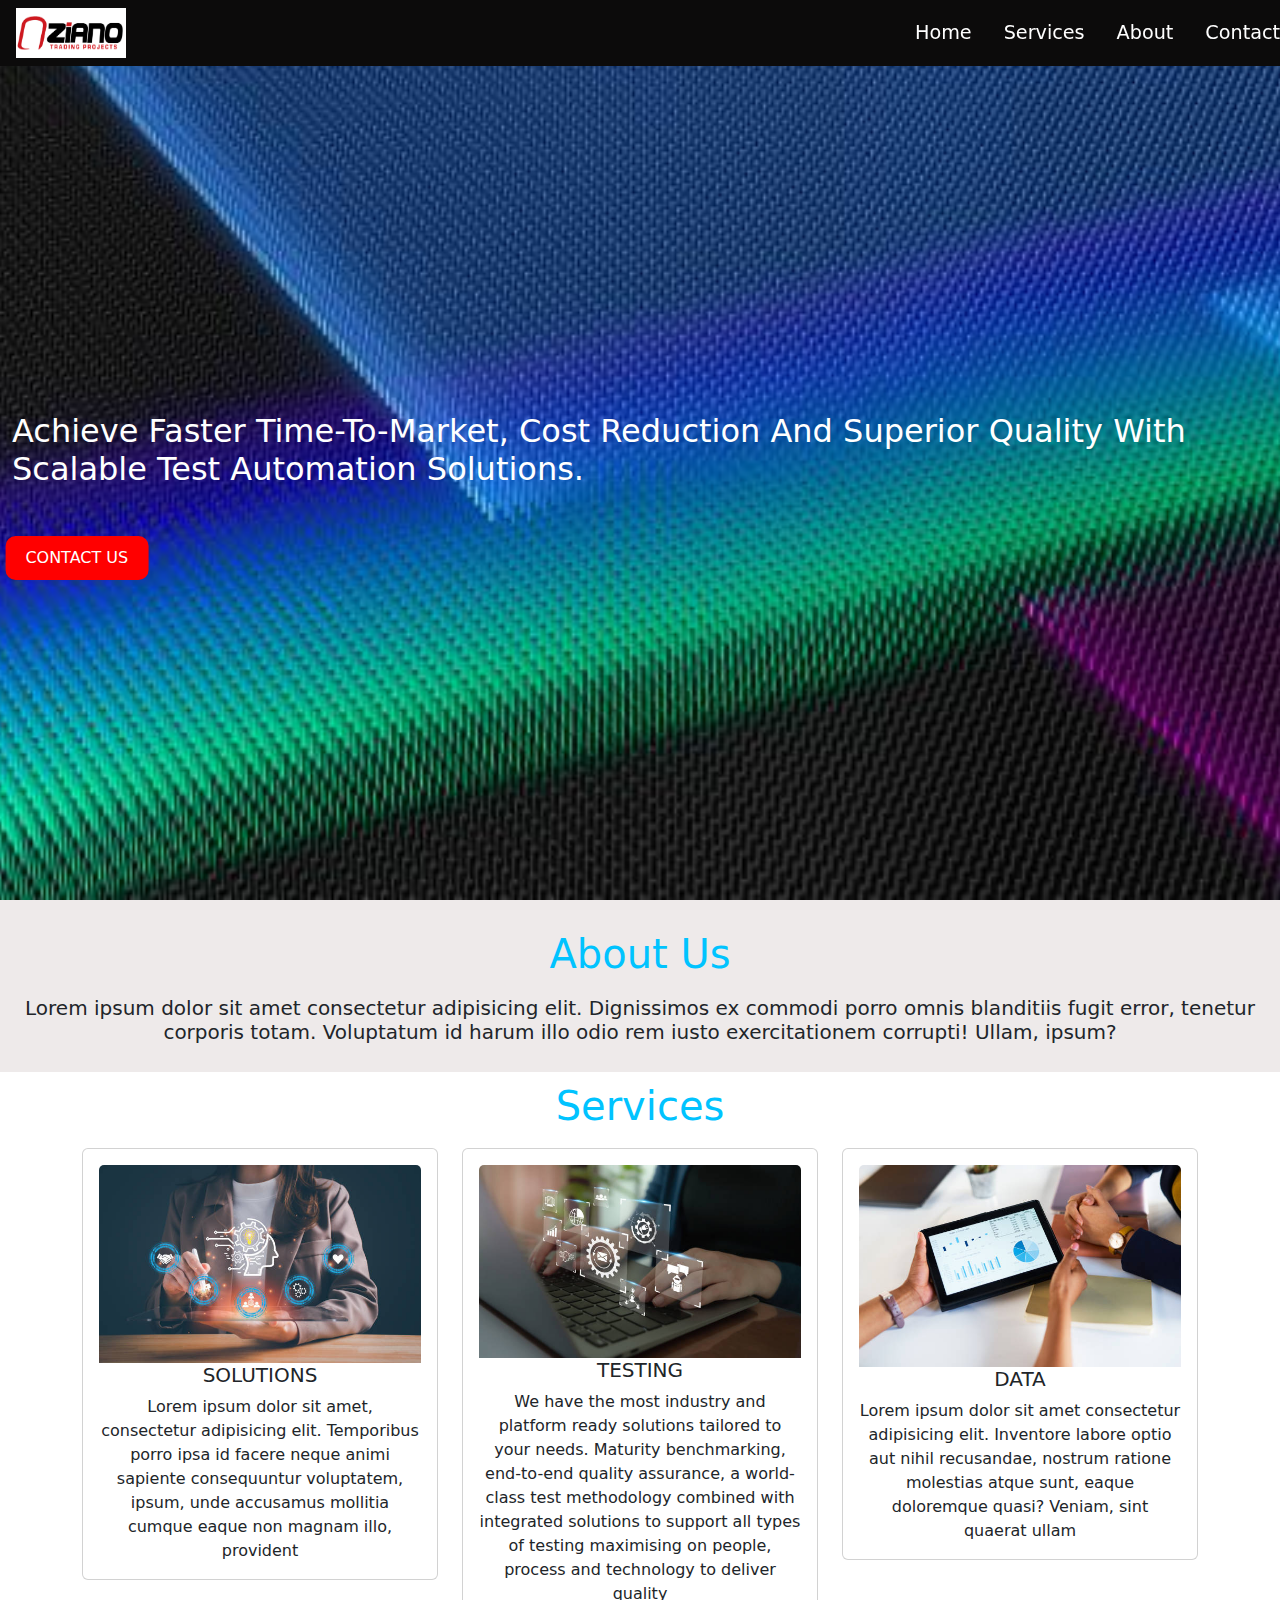
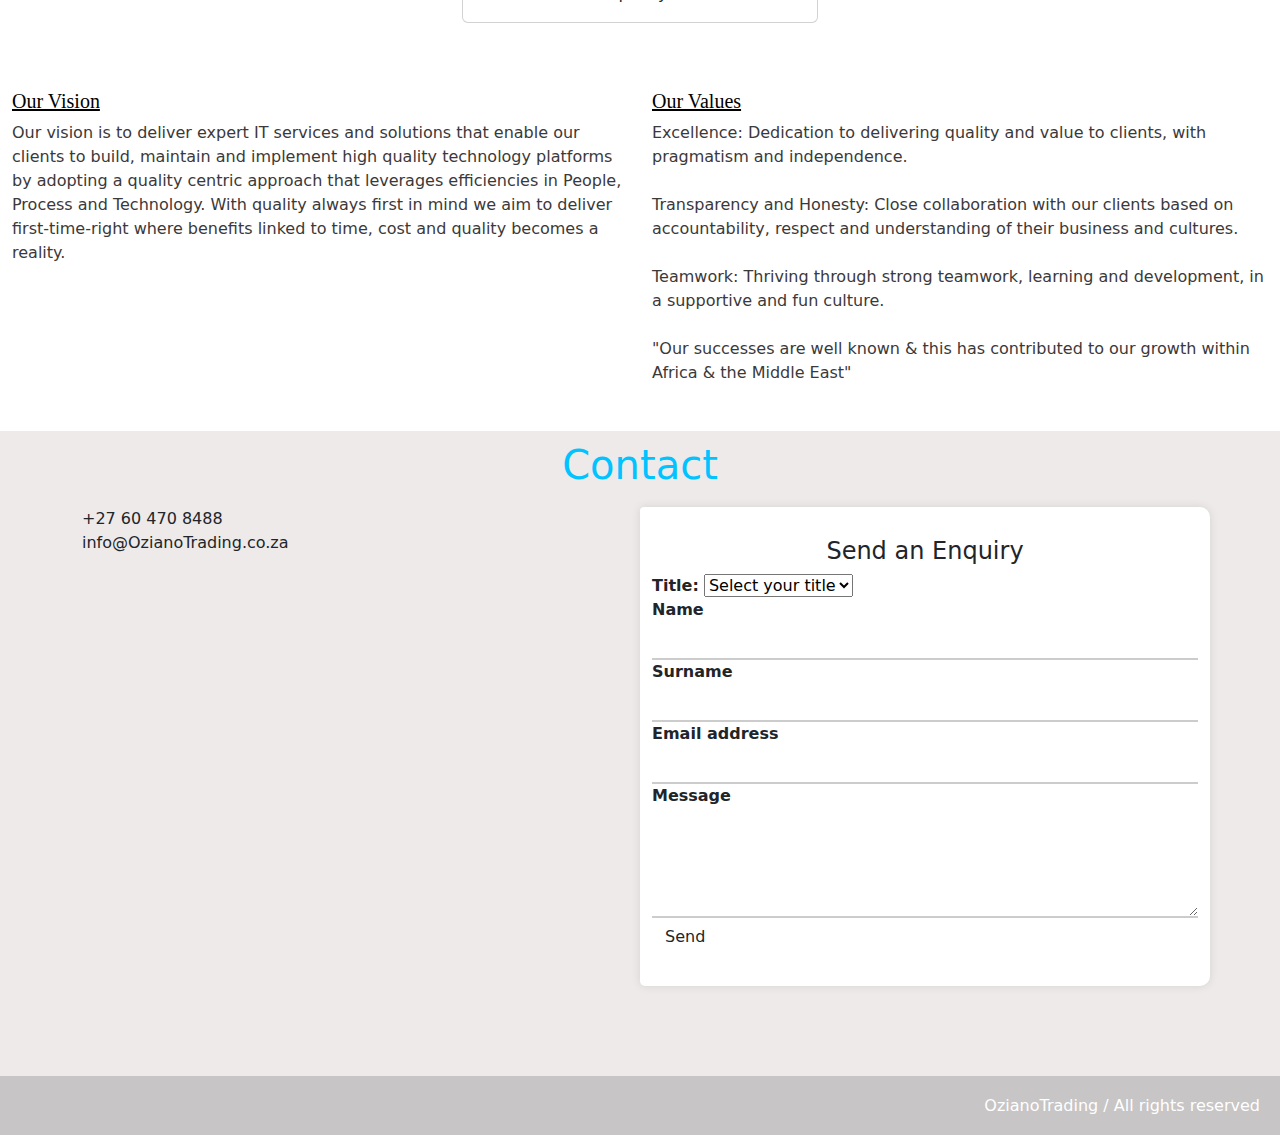
==== commit 69d110b4: "." ====
--- a/index.html
+++ b/index.html
@@ -30,9 +30,7 @@
                 <li><a href="#about">
                     <i class="fa-solid fa-circle-info nav-icons"></i>
                     About</a></li>
-                <li><a href="#team">
-                    <i class="fa-solid fa-people-group nav-icons "></i>
-                    Team</a></li>
+               
                     <li><a href="#contact">
                         <i class="fa-solid fa-phone-flip nav-icons"></i>
                         Contact</a></li>
@@ -54,6 +52,11 @@
                 <button> <a href="#contact">CONTACT US</a> </button>       
             </div>
         </section>
+        <section id="about">
+          <h1  class="options ">About Us</h1>
+        <h5 class="aboutUs">Lorem ipsum dolor sit amet consectetur adipisicing elit. Dignissimos ex commodi porro omnis blanditiis fugit error, tenetur corporis totam. Voluptatum id harum illo odio rem iusto exercitationem corrupti! Ullam, ipsum?</h5>
+
+      </section>
         <section id="services" class="options">
             <h1>Services</h1>
             <div class="container text-center">
@@ -104,69 +107,63 @@
                 </div>
               </div>
             </div>
-        </section>
-        <section id="about" class="options">
-            <h1>About Us</h1>
-          <h5 class="aboutUs">Oziano Traiding is a technology provider with operations in Africa, Europe and the Middle East. Technology is our core business with expertise in Software, Testing & Solutions. Quality is our focal point and our quality centric approach enables us to provide you with best of breed services that encompass web and mobile application development; software testing and quality assurance; and e-Commerce solutions. Oziano Trading has gained success quickly and is a trusted technology partner to many corporates.</h5>
-          <div class="container-fluid">
-            <div class="row">
-              <div class="col">
-                <h5 class="vals">Our Vision</h5>
-                <p>Our vision is to deliver expert IT services and solutions that enable our clients to build, maintain and implement high quality technology platforms by adopting a quality centric approach that leverages efficiencies in People, Process and Technology.
-
-                  With quality always first in mind we aim to deliver first-time-right where benefits linked to time, cost and quality becomes a reality.</p>
-              </div>
-              <div class="col">
-                <h5 class="vals">Our Values</h5>
-                <p>Excellence: Dedication to delivering quality and value to clients, with pragmatism and independence. <br>
-                  <br>
-                  Transparency and Honesty: Close collaboration with our clients based on accountability, respect and understanding of their business and cultures. <br>
-                  <br>
-                  Teamwork: Thriving through strong teamwork, learning and development, in a supportive and fun culture. <br>
-                  <br>
-                  "Our successes are well known & this has contributed to our growth within Africa &
-                  the Middle East"</p>
-              </div>
-            </div>
-          </div>
-        </section>
-        <section id="team" class="options">
-            <h1>Team</h1>
-            <div class="container-fluid team-stuff">
+            <div class="container-fluid valuesvision">
               <div class="row">
                 <div class="col">
-                  <div class="card" style="width: 18rem;">
-                    <img src="assets/osia.jpg" class="card-img-top" alt="...">
-                    <div class="card-body">
-                      <p class="card-text">Osia Mahawani, Founder</p>
-                      <i class="fa-brands fa-linkedin-in"></i>
-
-                    </div>
-                  </div>
-                </div>
-             
+                  <h5 class="vals">Our Vision</h5>
+                  <p>Our vision is to deliver expert IT services and solutions that enable our clients to build, maintain and implement high quality technology platforms by adopting a quality centric approach that leverages efficiencies in People, Process and Technology.
+    
+                    With quality always first in mind we aim to deliver first-time-right where benefits linked to time, cost and quality becomes a reality.</p>
+                </div>
+                <div class="col">
+                  <h5 class="vals">Our Values</h5>
+                  <p><i class="fa-solid fa-medal"></i> Excellence: Dedication to delivering quality and value to clients, with pragmatism and independence. <br>
+                    <br>
+                    <i class="fa-solid fa-business-time"></i> Transparency and Honesty: Close collaboration with our clients based on accountability, respect and understanding of their business and cultures. <br>
+                    <br>
+                    <i class="fa-solid fa-people-group"></i> Teamwork: Thriving through strong teamwork, learning and development, in a supportive and fun culture. <br>
+                    <br>
+                    "Our successes are well known & this has contributed to our growth within Africa &
+                    the Middle East"</p>
+                </div>
               </div>
             </div>
         </section>
-        <section id="contact" class="options">
-            <h1>Contact</h1>
+       
+
+
+
+        
+        <section id="contact" >
+            <h1 class="options">Contact</h1>
             <div class="container">
               <div class="row">
                   <div class="col-md-6 col-sm-12">
-    
-                      <i class="fa-solid fa-square-phone"></i> +27 60 470 8488 <br>
-                      <i class="fa-solid fa-envelope"></i> info@OzianoTrading.co.za <br>
-                      <i class="fa-brands fa-linkedin-in"></i>
-                      <i class="fa-brands fa-facebook"></i>
-                      <i class="fa-brands fa-x-twitter"></i>
+                    
+                    <i class="fa-solid fa-square-phone"></i> +27 60 470 8488 <br>
+                    <i class="fa-solid fa-envelope"></i> info@OzianoTrading.co.za <br>
+             
+                      <div class="icon-container">
+                       <i class="fa-brands fa-linkedin-in"></i>
+                        <i class="fa-brands fa-facebook"></i>
+                        <i class="fa-brands fa-x-twitter"></i>
+                    </div>
                   </div>
                   <div class="col-md-6 col-sm-12 container form-container">
                       
                         <h4 class="text-center">Send an Enquiry</h4>
                         <form>
                             <div class="form-group">
-                                <label for="title">Title</label>
-                                <input type="text" class="form-control" id="title" >
+                              <label for="title">Title:</label>
+                              <select id="title" name="title" required>
+                                  <option value="" disabled selected>Select your title</option>
+                                  <option value="Mr">Mr</option>
+                                  <option value="Mrs">Mrs</option>
+                                  <option value="Miss">Miss</option>
+                                  <option value="Dr">Dr</option>
+                                  <option value="Prof">Prof</option>
+                              </select>
+                                
                             </div>
                             <div class="form-group">
                                 <label for="name">Name</label>
--- a/styles.css
+++ b/styles.css
@@ -182,13 +182,18 @@
   .vals{
     font-family: cursive;
     margin-top: 20px;
+    color: black;
     text-decoration:underline;
   }
-
+.valuesvision{
+    color:rgb(59, 57, 57);
+    padding: 20px;
+    margin: 10px;
+}
   .form-container {
     background: #fff;
     padding: 30px;
-    border-radius: 10px;
+    border-radius: 4px 10px 10px 5px;
     box-shadow: 0 0 10px rgba(0, 0, 0, 0.1);
     max-width: 400px;
     margin: 90px auto;
@@ -224,7 +229,9 @@
     margin: 30px;
     padding: 30px;
 }
-
+.options{
+    color:rgb(0, 195, 255);
+}
 footer {
     background-color: rgb(199, 197, 197);
     padding: 20px;
@@ -239,6 +246,33 @@
 .footer-content h6 {
     margin: 0;
     color: white;
+}
+
+.icon-container {
+    display: flex;
+    justify-content:flex-start;
+    margin-top: 20px;
+}
+
+.icon-container i {
+    font-size: 24px;
+    margin: 0 15px;
+    color: #d83939;
+}
+.icon-container i:hover {
+    color: rgb(0, 195, 255);
+}
+
+
+#about{
+    background-color: rgb(238, 234, 234);
+    padding: 20px;
+}
+#services{
+    background-color: 
+}
+#contact{
+    background-color:rgb(238, 234, 234);
 }
 @media screen and (max-width: 768px) {
  
@@ -323,11 +357,17 @@
 
     .form-container {
 
-        padding: 20px;
+        padding: 10px;
         margin:20px auto;
         margin-top: 30px;
     }
-
-}
-
-
+   
+    
+    .icon-container i {
+        font-size: 25px;
+        margin-bottom: 15px;
+    }
+
+}
+
+
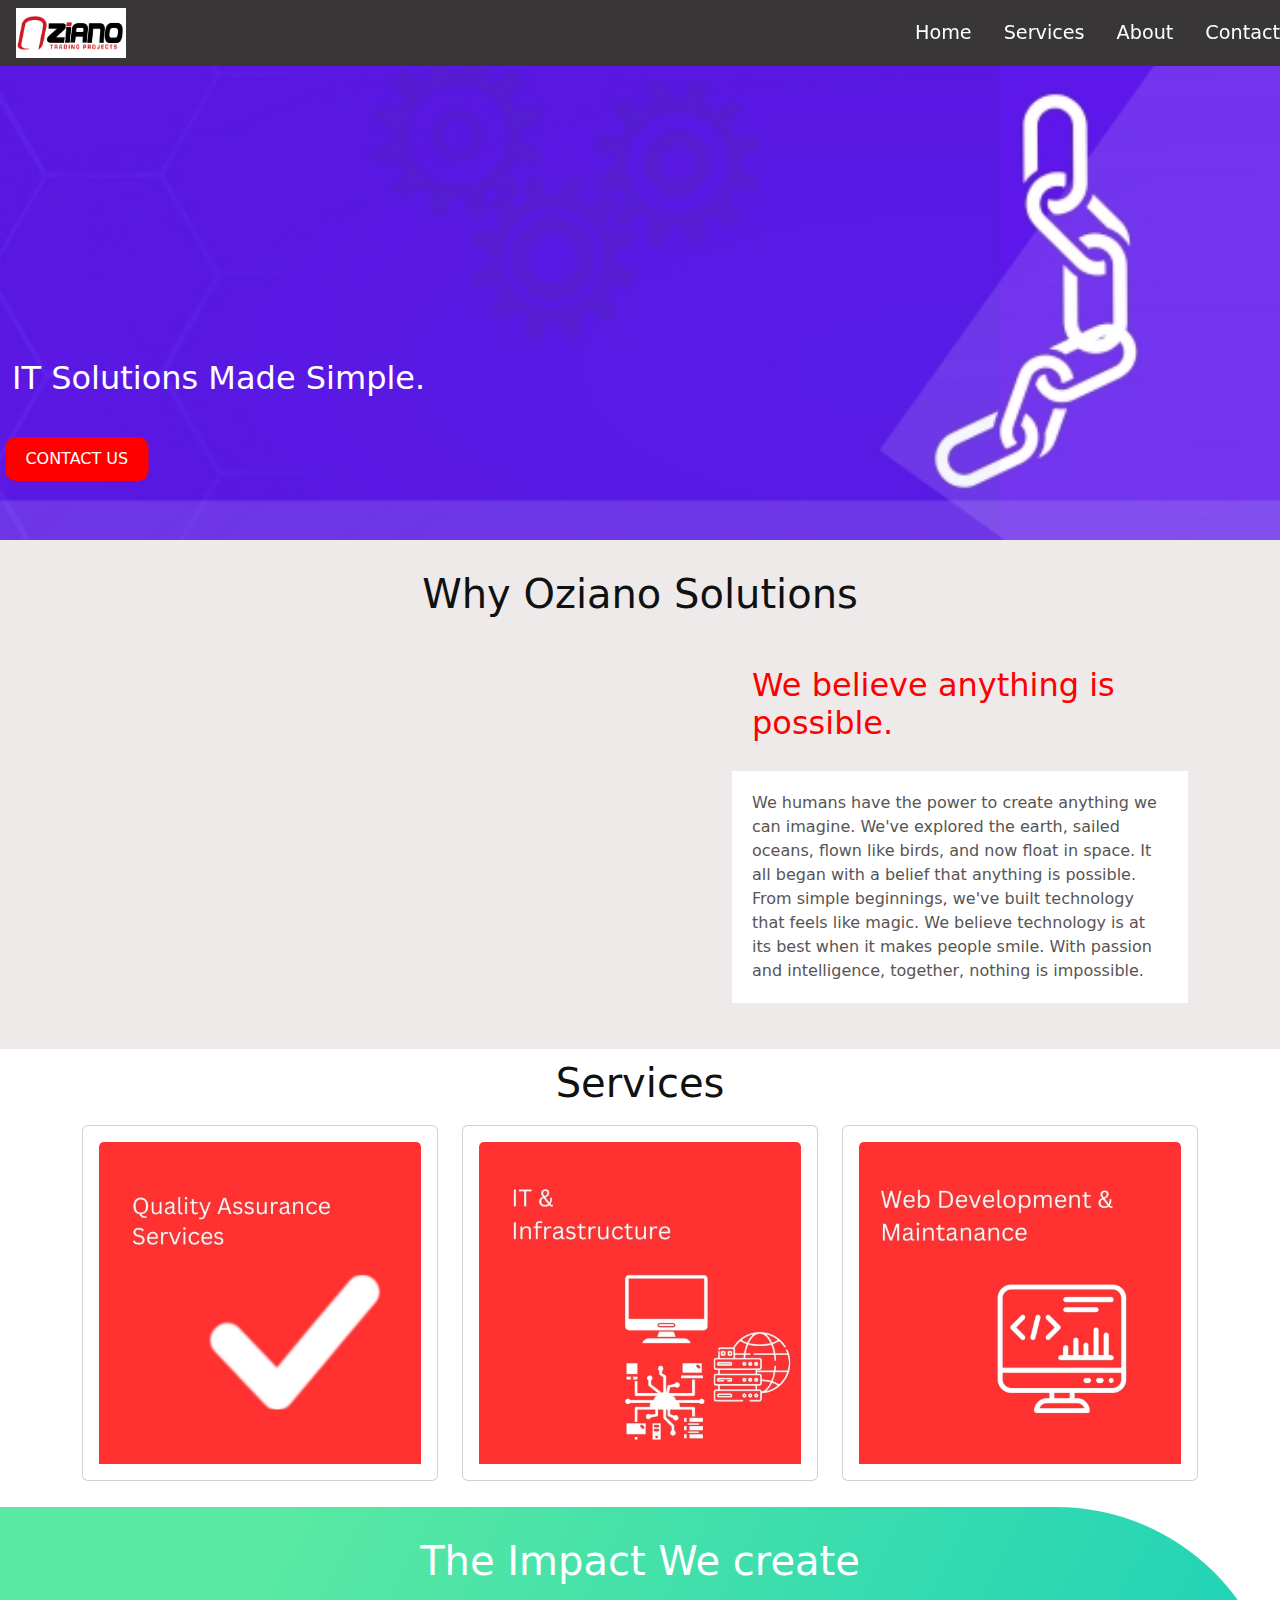
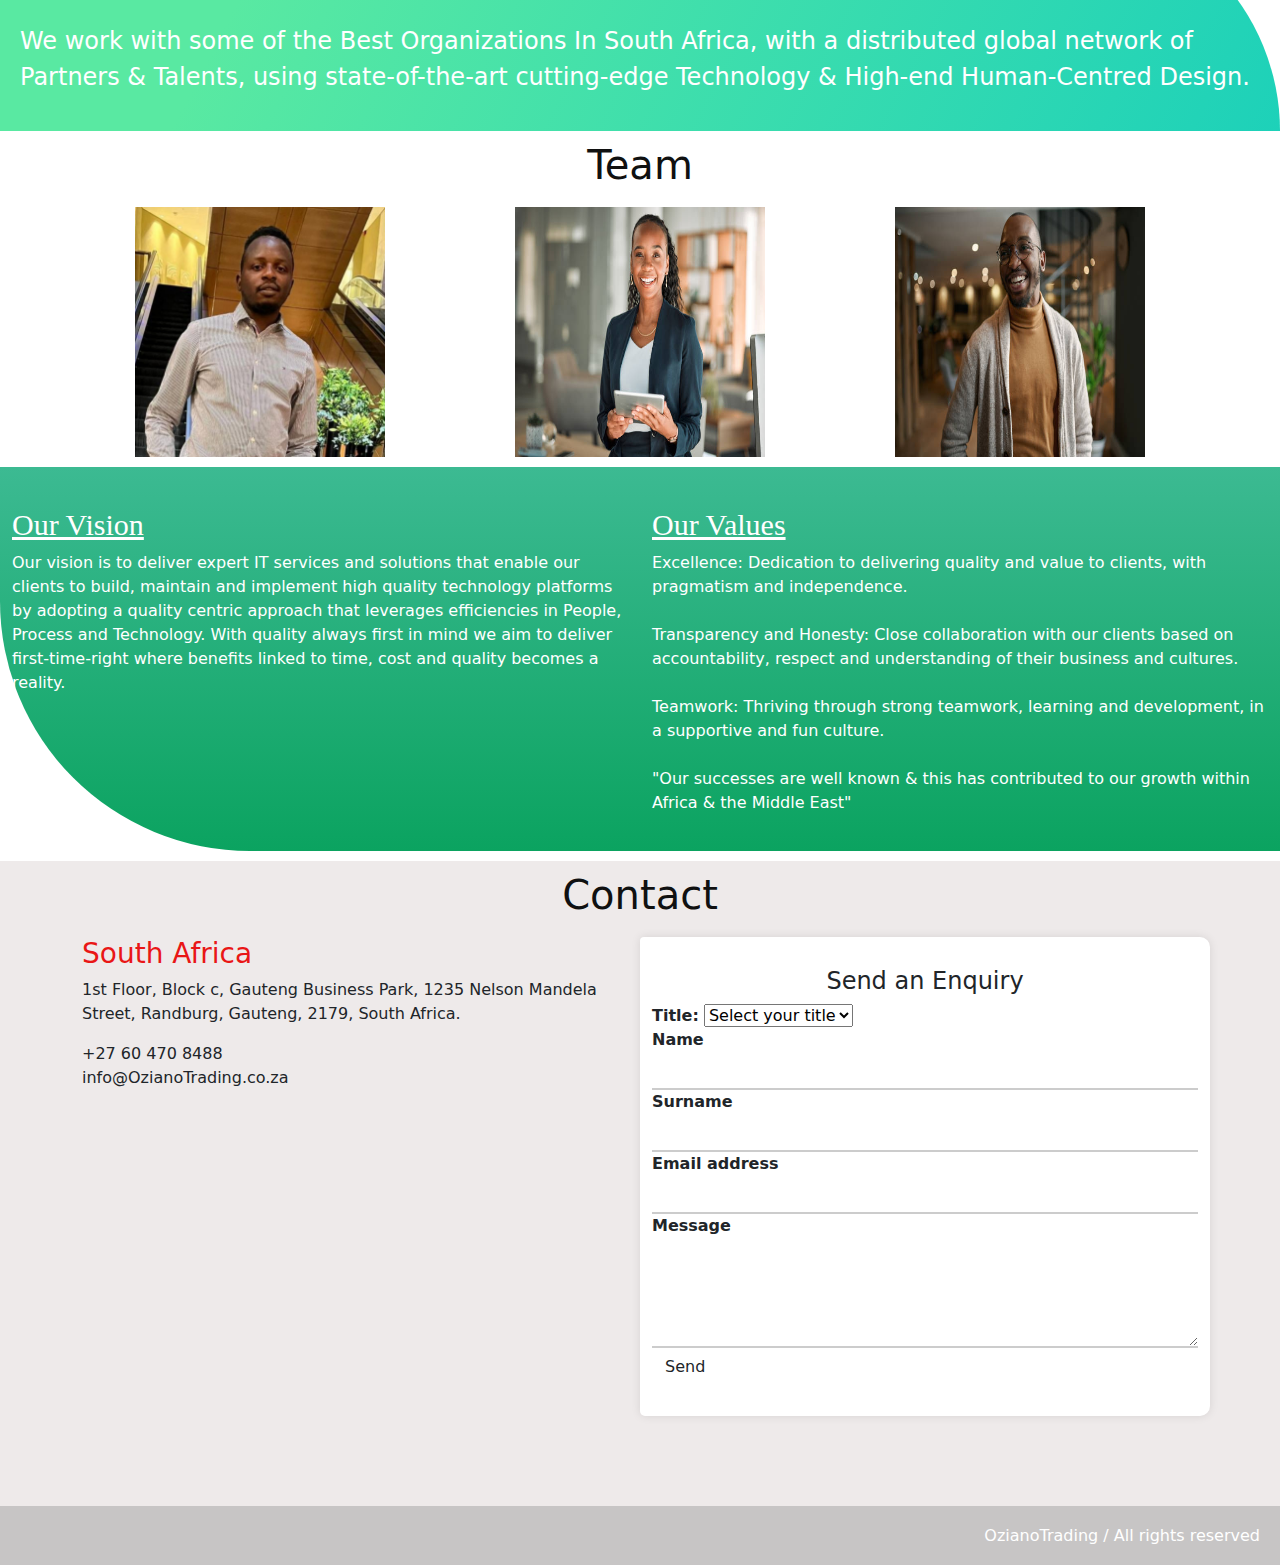
==== commit 5f1f1955: "." ====
--- a/index.html
+++ b/index.html
@@ -9,7 +9,7 @@
     <link rel="shortcut icon" href="assets/Oziano Logo.jpg" type="image/x-icon">
     <script src="https://static.elfsight.com/platform/platform.js" data-use-service-core defer></script>
     <div class="elfsight-app-7f01d68e-7635-40bc-990d-1597425960b8" data-elfsight-app-lazy></div>
-    <title>Oziano</title>
+    <title>Oziano - IT Made Simple</title>
 </head>
 <body>
     <header>
@@ -47,15 +47,29 @@
     <main>
         <section class="home" id="home">
             <div class="home-pic">
-                <img src="assets/newmain.jpg" alt="">   
-                <h2>Achieve Faster Time-To-Market, Cost Reduction And Superior Quality With Scalable Test Automation Solutions.</h2>  
+                <img src="assets/back.jpg" alt="">   
+                <h2>IT Solutions Made Simple.</h2>  
                 <button> <a href="#contact">CONTACT US</a> </button>       
             </div>
         </section>
         <section id="about">
-          <h1  class="options ">About Us</h1>
-        <h5 class="aboutUs">Lorem ipsum dolor sit amet consectetur adipisicing elit. Dignissimos ex commodi porro omnis blanditiis fugit error, tenetur corporis totam. Voluptatum id harum illo odio rem iusto exercitationem corrupti! Ullam, ipsum?</h5>
-
+          <h1  class="options ">Why Oziano Solutions</h1>
+        <div class="container text-center whyContent">
+          <div class="row">
+            <div class="col">
+              <video class="video-responsive" width="640" height="360" autoplay muted loop>
+                <source src="assets/mainvideo.mp4" type="video/mp4">
+            </video>
+            </div>
+            </div>
+            <div class="col-12 content-to-animate ">
+              <h2 style="color:red; padding: 20px; text-align: left;">We believe anything is possible.</h2> 
+              
+              <p class="why"> We humans have the power to create anything we can imagine. We've explored the earth, sailed oceans, flown like birds, and now float in space. It all began with a belief that anything is possible. From simple beginnings, we've built technology that feels like magic. We believe technology is at its best when it makes people smile. With passion and intelligence, together, nothing is impossible.</p>
+             
+            </div>
+          </div>
+        </div>
       </section>
         <section id="services" class="options">
             <h1>Services</h1>
@@ -63,30 +77,21 @@
               <div class="row">
                 <div class="col-lg-4 col-md-6 col-sm-12 ">
                   <div class="card " style="width: 100%;">
-                      <div class="card-body">
-                        <img src="assets/solutions.jpg "  class="card-img-top" >
-                        <div class="country-details">
-                          <h3>-End-to-end Solutions</h3><h3>-Quality Engineering </h3>
-                          <h3>-Team Augumentation</h3>
-                        </div>
-                        <h5 class="card-title">SOLUTIONS</h5>
-                        <p class="card-text">Lorem ipsum dolor sit amet, consectetur adipisicing elit. Temporibus porro ipsa id facere neque animi sapiente consequuntur voluptatem, ipsum, unde accusamus mollitia cumque eaque non magnam illo, provident </p>
-                  
+                      <div class="card-body " >
+                        <img src="assets/QAL.jpg"  class="card-img-top hover-image" >
+                     
+                        
+                
                       </div>
                     </div>
                 </div>
                 <div class="col-lg-4 col-md-6 col-sm-12">
                   <div class="card" style="width: 100%;">
                       <div class="card-body">
-                        <img src="assets/testing.jpg" class="card-img-top" alt="...">
-                        <div class="country-details">
-                          <h3>-Perfomance Testing</h3>
-                          <h3>-Infrustructure Testing</h3>
-                          <h3>-Failover Testing</h3>
-                          <h3>-High Availability Testing</h3>
-                        </div>
-                        <h5 class="card-title">TESTING</h5>
-                        <p class="card-text">We have the most industry and platform ready solutions tailored to your needs. Maturity benchmarking, end-to-end quality assurance, a world-class test methodology combined with integrated solutions to support all types of testing maximising on people, process and technology to deliver quality</p>
+                        <img src="assets/INF.jpg" class="card-img-top hover-image" alt="...">
+                        
+                        
+                        
                         
                       </div>
                     </div>
@@ -94,44 +99,62 @@
                 <div class="col-lg-4 col-md-6 col-sm-12">
                   <div class="card" style="width: 100%;">
                        <div class="card-body">
-                        <img src="assets/data.jpg" class="card-img-top" alt="...">
-                        <div class="country-details">
-                          <h3>-Data-as-a-Service(DaaS)</h3>
-                          <h3>-Test Data Management</h3>
-                          <h3>-Creation of Test Data</h3>
-                        </div>
-                        <h5 class="card-title">DATA</h5>
-                        <p class="card-text">Lorem ipsum dolor sit amet consectetur adipisicing elit. Inventore labore optio aut nihil recusandae, nostrum ratione molestias atque sunt, eaque doloremque quasi? Veniam, sint quaerat ullam </p>
+                        <img src="assets/WBD.jpg" class="card-img-top hover-image" alt="...">
+                       
+                        
                       </div>
                     </div>
                 </div>
               </div>
             </div>
-            <div class="container-fluid valuesvision">
-              <div class="row">
-                <div class="col">
-                  <h5 class="vals">Our Vision</h5>
-                  <p>Our vision is to deliver expert IT services and solutions that enable our clients to build, maintain and implement high quality technology platforms by adopting a quality centric approach that leverages efficiencies in People, Process and Technology.
-    
-                    With quality always first in mind we aim to deliver first-time-right where benefits linked to time, cost and quality becomes a reality.</p>
-                </div>
-                <div class="col">
-                  <h5 class="vals">Our Values</h5>
-                  <p><i class="fa-solid fa-medal"></i> Excellence: Dedication to delivering quality and value to clients, with pragmatism and independence. <br>
-                    <br>
-                    <i class="fa-solid fa-business-time"></i> Transparency and Honesty: Close collaboration with our clients based on accountability, respect and understanding of their business and cultures. <br>
-                    <br>
-                    <i class="fa-solid fa-people-group"></i> Teamwork: Thriving through strong teamwork, learning and development, in a supportive and fun culture. <br>
-                    <br>
-                    "Our successes are well known & this has contributed to our growth within Africa &
-                    the Middle East"</p>
-                </div>
-              </div>
-            </div>
+            <div class="impact content-slide-in-left">
+              <h1 style="text-align: center; color: white; padding: 20px;">The Impact We create</h1>
+              <p style="font-size:x-large; padding: 10px; text-align: left; margin-top: 0;">We work with some of the Best Organizations In South Africa, with a distributed global network 
+                of Partners & Talents, using state-of-the-art cutting-edge Technology & High-end Human-Centred Design.</p>
+            </div>
+           
         </section>
        
 
-
+        <section id="services" class="options">
+          <h1>Team</h1>
+          <div class="container text-center">
+            <div class="row">
+              <div class="col-lg-4 col-md-6 col-sm-12 empd">
+               <img src="assets/OsiaPicture2.jpg" style="width: 250px ; height: 250px;" alt="">
+               
+              </div>
+              <div class="col-lg-4 col-md-6 col-sm-12 empd">
+               <img src="assets/blackFemale.jpg"style="width: 250px ; height: 250px;" alt="">
+              </div>
+              <div class="col-lg-4 col-md-6 col-sm-12 empd">
+               <img src="assets/maleBlack.jpg" style="width: 250px ; height: 250px;"alt="">
+              </div>
+            </div>
+          </div>
+          <div class="container-fluid valuesvision">
+            <div class="row">
+              <div class="col">
+                <h5 class="vals">Our Vision</h5>
+                <p>Our vision is to deliver expert IT services and solutions that enable our clients to build, maintain and implement high quality technology platforms by adopting a quality centric approach that leverages efficiencies in People, Process and Technology.
+  
+                  With quality always first in mind we aim to deliver first-time-right where benefits linked to time, cost and quality becomes a reality.</p>
+              </div>
+              <div class="col">
+                <h5 class="vals">Our Values</h5>
+                <p><i class="fa-solid fa-medal"></i> Excellence: Dedication to delivering quality and value to clients, with pragmatism and independence. <br>
+                  <br>
+                  <i class="fa-solid fa-business-time"></i> Transparency and Honesty: Close collaboration with our clients based on accountability, respect and understanding of their business and cultures. <br>
+                  <br>
+                  <i class="fa-solid fa-people-group"></i> Teamwork: Thriving through strong teamwork, learning and development, in a supportive and fun culture. <br>
+                  <br>
+                  "Our successes are well known & this has contributed to our growth within Africa &
+                  the Middle East"</p>
+              </div>
+            </div>
+          </div>
+      
+      </section>
 
         
         <section id="contact" >
@@ -139,6 +162,9 @@
             <div class="container">
               <div class="row">
                   <div class="col-md-6 col-sm-12">
+                    <h3 style="color: rgb(233, 22, 22);">South Africa</h3>
+                    <p>1st Floor, Block c, Gauteng Business Park, 1235 Nelson Mandela Street, Randburg,
+                      Gauteng, 2179, South Africa.</p>
                     
                     <i class="fa-solid fa-square-phone"></i> +27 60 470 8488 <br>
                     <i class="fa-solid fa-envelope"></i> info@OzianoTrading.co.za <br>
--- a/styles.css
+++ b/styles.css
@@ -10,7 +10,7 @@
 
 header {
     width: 100%;
-    background: #0c0b0b;
+    background: rgb(56, 54, 54);
     position: fixed;
     top: 0;
     left: 0;
@@ -69,7 +69,7 @@
 .home {
     position: relative;
     width: 100%;
-    height: 100vh; 
+    height: 60vh; 
     overflow: hidden;
 }
 .home-pic {
@@ -89,7 +89,7 @@
 
 .home-pic h2 {
     position: absolute;
-    top: 50%;
+    top: 70%;
     left: 10px;
     transform: translateY(-50%);
     padding: 2px;
@@ -97,7 +97,7 @@
 }
 .home-pic button {
     position: absolute;
-    top: 62%;
+    top: 85%;
     left: 6%;
     transform: translate(-50%, -50%);
     background-color: #ff0000;
@@ -148,47 +148,24 @@
     
 }
 
-/* overlay stuff*/
-
-.country-details{
-    width: 100%;
-    height:100%;
-    top:0;
-    left:0;
-    position: absolute;
-    background: rgba(0,0,0, 0.6);
-    display: flex;
-    justify-content: center;
-    align-items:flex-start;
-    flex-direction: column;
-    opacity: 0;
-    transition: 0.6s;
-    color:#fff;
-  }
-  .country-details:hover{
-    opacity:1;
-  }
-  .country-details > *{
-    transform:translateY(25px);
-    transition: transform 0.6s;
-  }
-  .country-details:hover > *{
-    transform: translateY(0.9px);
-  }
 
   .aboutUs{
     text-align: center;
   }
   .vals{
     font-family: cursive;
+    font-size:30px;
     margin-top: 20px;
-    color: black;
+    color: white;
     text-decoration:underline;
   }
 .valuesvision{
-    color:rgb(59, 57, 57);
+    color:white;
+     background: linear-gradient(to top, #0ba360 0%, #3cba92 100%);;
     padding: 20px;
     margin: 10px;
+    border-bottom-left-radius: 250px;
+
 }
   .form-container {
     background: #fff;
@@ -230,7 +207,7 @@
     padding: 30px;
 }
 .options{
-    color:rgb(0, 195, 255);
+    color:rgb(16, 17, 17);
 }
 footer {
     background-color: rgb(199, 197, 197);
@@ -264,6 +241,86 @@
 }
 
 
+
+
+/* Container to hold the slideshow */
+.slideshow-container {
+    position: relative;
+    max-width: 100%;
+    overflow: hidden;
+}
+
+/* Slideshow elements */
+.mySlides {
+    display: none;
+}
+
+/* Image styling for the zoom effect */
+.mySlides img {
+    width: 100%;
+    height: auto;
+    transition: transform 1s ease; /* Smooth zoom over 5 seconds */
+}
+
+/* Zoom-in effect */
+.zoom img {
+    transform: scale(0.9); /* Slightly zoom in the image */
+}
+
+/* Keyframes for fade-in effect */
+@keyframes fade {
+    from { opacity: 0.4; }
+    to { opacity: 1; }
+}
+
+
+
+.video-responsive{
+    max-width: 640px;
+    max-height: 360px;
+}
+.whyContent{
+    
+    display: flex;
+    margin: 0;
+    padding: 0;
+    flex-direction: row;
+    align-items: center;
+}
+.whyContent .col-12 {
+    flex: 1;
+    padding: 10px;
+  }
+.why{
+    background-color: white;
+    text-align: left;
+    color: rgb(87, 84, 84);
+    padding: 20px;
+}
+
+/* Initially, keep the content off-screen (to the right) */
+
+  
+.impact{
+    background: linear-gradient(117.5deg, rgb(89, 233, 162) 20.5%, rgb(29, 209, 185) 100.2%);
+    padding: 10px;
+    color: white;
+    text-align: center;
+    margin-top: 10px;
+    border-top-right-radius: 250px;
+    
+}
+.hover-image {
+    /* Set a width for the image */
+    transition: transform 0.3s ease; /* Smooth transition for the movement */
+}
+
+.hover-image:hover {
+    transform: translate(10px, -25px); /* Moves the image 10px to the right and 10px up */
+}
+
+
+
 #about{
     background-color: rgb(238, 234, 234);
     padding: 20px;
@@ -274,6 +331,9 @@
 #contact{
     background-color:rgb(238, 234, 234);
 }
+
+
+
 @media screen and (max-width: 768px) {
  
 
@@ -340,18 +400,18 @@
           
     }
     .home-pic h2 {
-        font-size: 20px;
+        font-size: 30px;
         text-align:start;
-        padding: 8px;
+        top:250px;
         max-width: 250px;
         color:#fff;
     }
     
     .home-pic button {
         left:75px;
-        top: 65%;
-        padding: 8px 16px;
-        font-size: 14px;
+        top: 57%;
+        padding: 10px 20px;
+        font-size: 15px;
         background-color: #ff0000;
     }
 
@@ -368,6 +428,37 @@
         margin-bottom: 15px;
     }
 
-}
-
-
+
+    .whyContent {
+        display: flex;
+        flex-direction: column;
+        align-items: center;
+      }
+    
+      .whyContent .col-12 {
+        width: 100%;
+        padding: 10px;
+      }
+    
+    
+  
+      .content-to-animate {
+        opacity: 0;
+        transform: translateX(100%);
+        transition: transform 1s ease-out, opacity 1s ease-out;
+      }
+      
+      /* Once in view, slide in and stay */
+      .content-visible {
+        opacity: 1;
+        transform: translateX(0);
+      }
+
+      .empd{
+        margin: 30px;
+      }
+      
+
+}
+
+
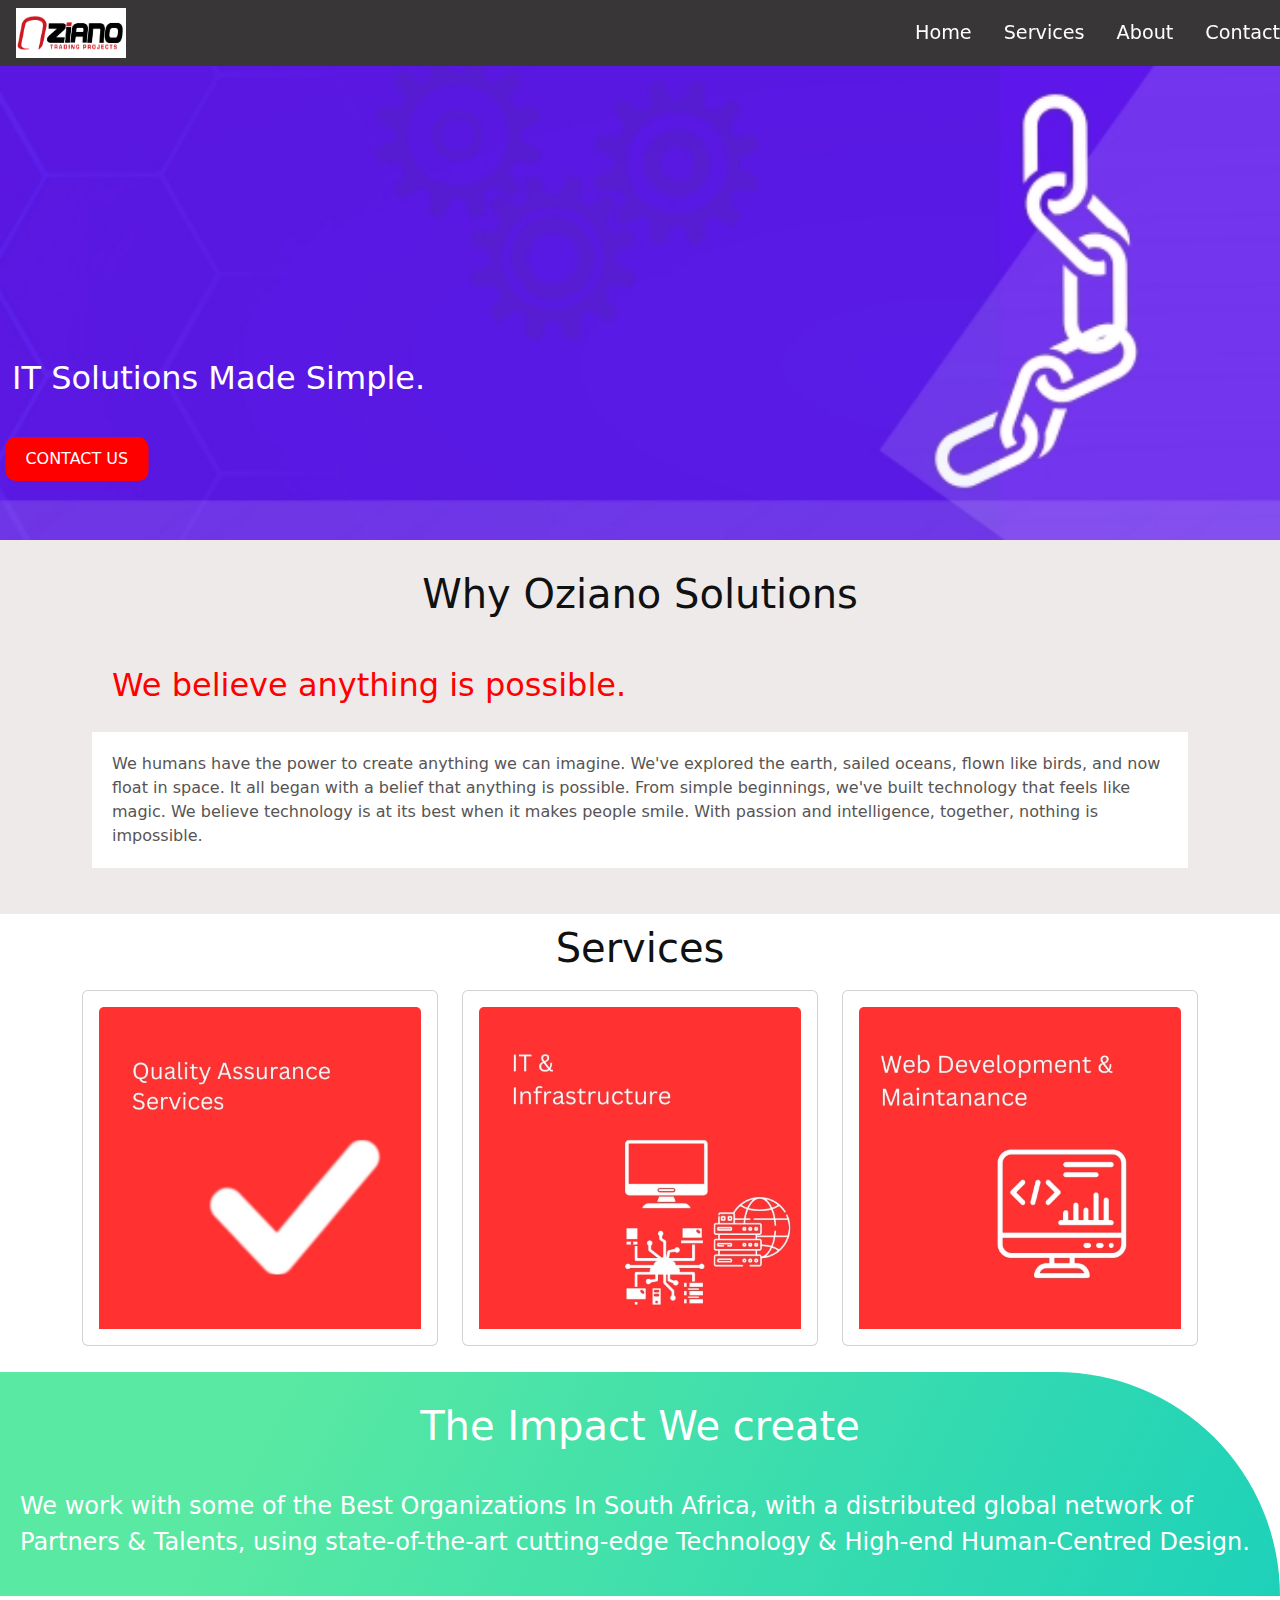
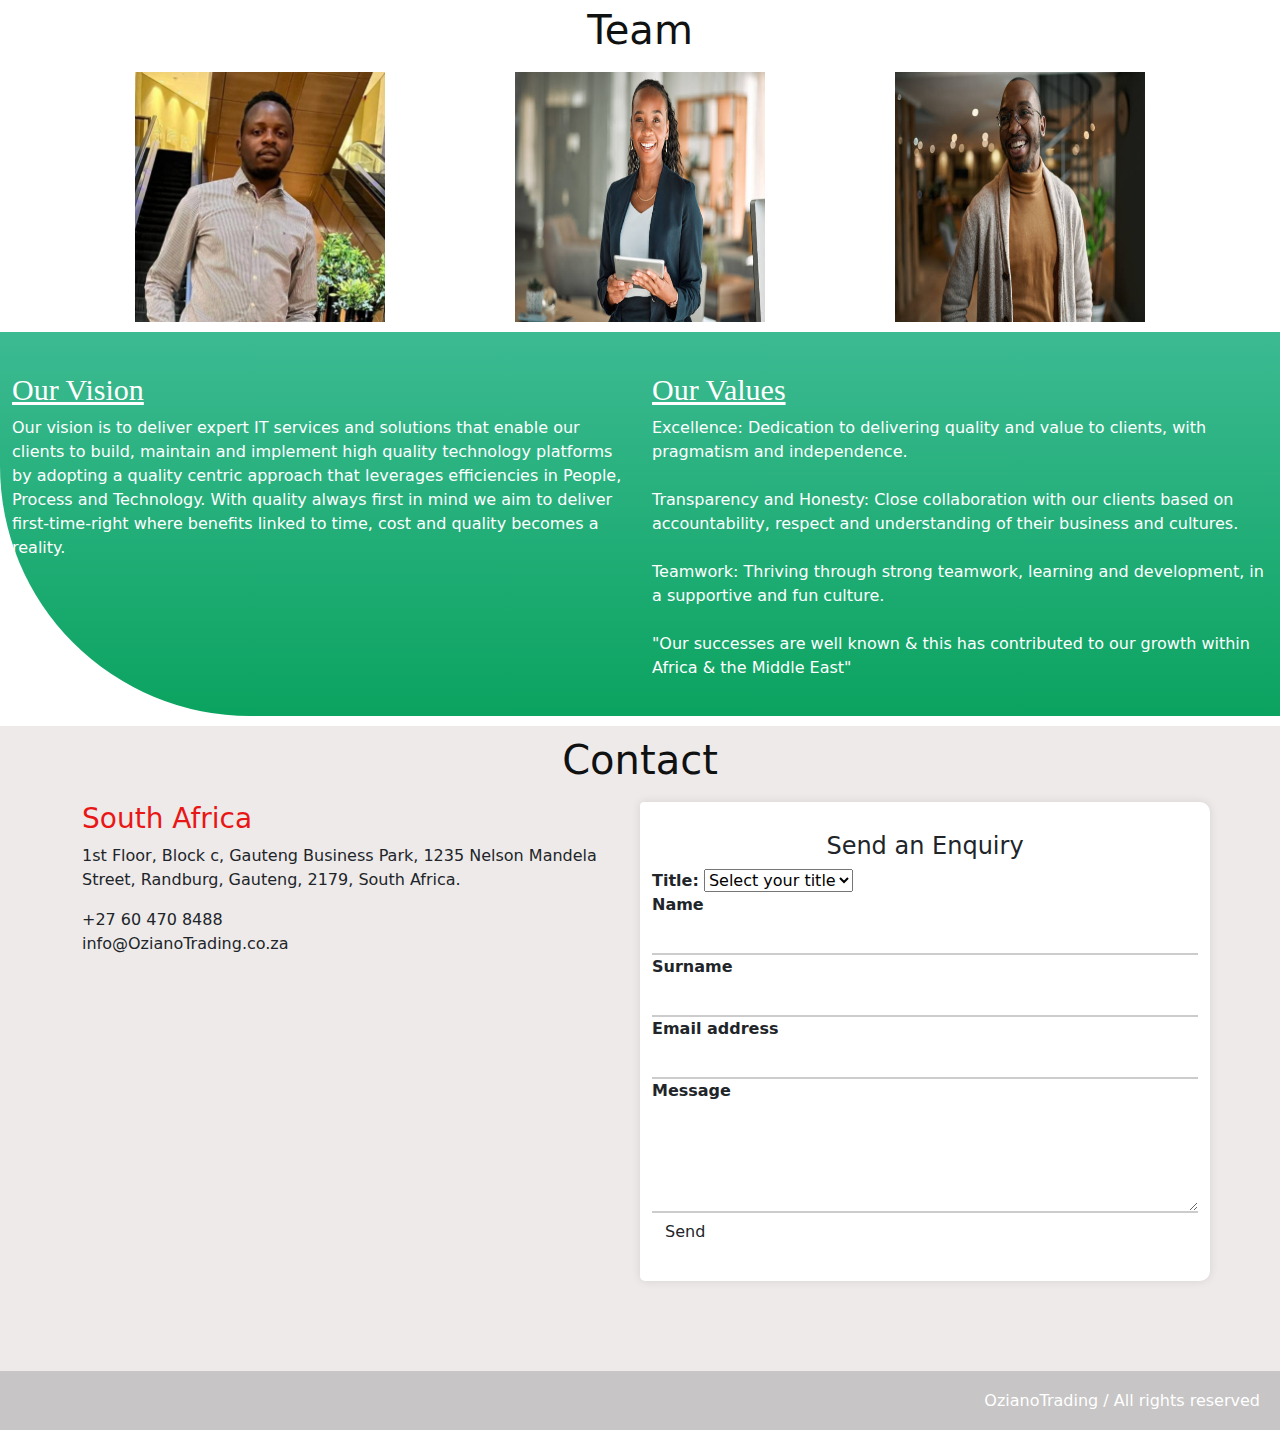
==== commit dc992804: "." ====
--- a/index.html
+++ b/index.html
@@ -56,7 +56,7 @@
           <h1  class="options ">Why Oziano Solutions</h1>
         <div class="container text-center whyContent">
           <div class="row">
-            <div class="col">
+            <div class="col video-container">
               <video class="video-responsive" width="640" height="360" autoplay muted loop>
                 <source src="assets/mainvideo.mp4" type="video/mp4">
             </video>
--- a/styles.css
+++ b/styles.css
@@ -275,10 +275,26 @@
 
 
 
-.video-responsive{
-    max-width: 640px;
-    max-height: 360px;
-}
+
+
+.video-container {
+    position: relative;
+    width: 100%;
+    height: auto; /* Allows for height to adjust based on width */
+    overflow: hidden; /* Prevents overflow if aspect ratio doesn't match */
+}
+
+.video-responsive {
+    position: absolute;
+    top: 50%;
+    left: 50%;
+    min-width: 100%;
+    min-height: 100%;
+    width: auto; /* Allows the width to adjust */
+    height: auto; /* Allows the height to adjust */
+    transform: translate(-50%, -50%); /* Centers the video */
+}
+
 .whyContent{
     
     display: flex;
@@ -428,7 +444,7 @@
         margin-bottom: 15px;
     }
 
-
+ 
     .whyContent {
         display: flex;
         flex-direction: column;
